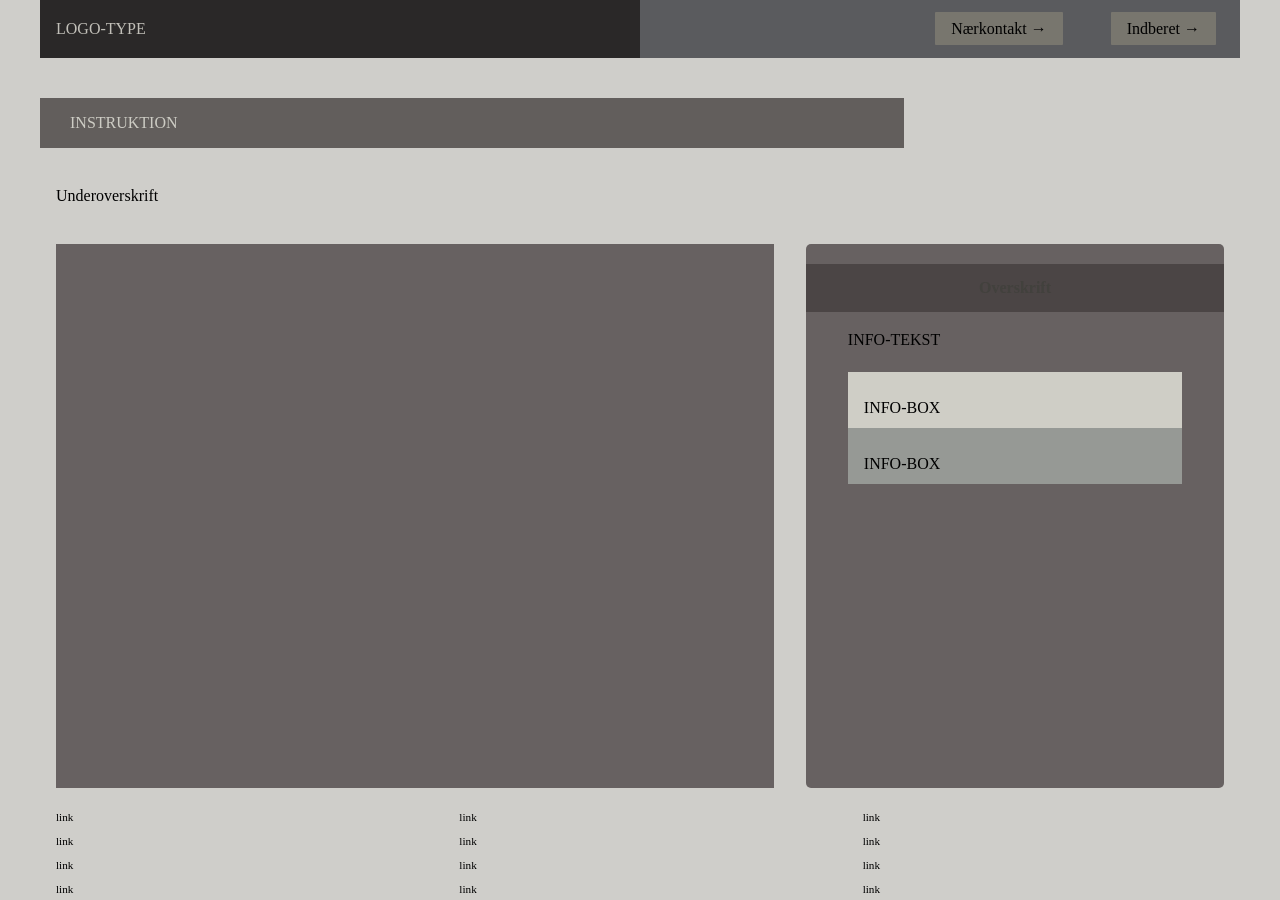
==== instruction.html @ 9ea62d38 "Start" ====
<!DOCTYPE html>
<html lang="en">
  <head>
    <meta charset="UTF-8" />
    <meta http-equiv="X-UA-Compatible" content="IE=edge" />
    <meta name="viewport" content="width=device-width, initial-scale=1.0" />
    <link rel="stylesheet" href="css/reset.css" />
    <link rel="stylesheet" href="css/custom.css" />
    <link rel="stylesheet" href="css/fonts.css" />
    <link rel="stylesheet" href="css/general.css" />
    <link rel="stylesheet" href="css/layout.css" />
    <link rel="stylesheet" href="css/burger.css" />
    <link rel="stylesheet" href="css/cards.css" />
    <link rel="stylesheet" href="css/infographic.css" />
    <link rel="icon" type="image/png" href="img/fav.png" />
    <title>Emergency Site</title>
  </head>
  <body id="instruction">
    <header>
      <nav>
        <div id="logotype-wrapper" class="logo">
          <a href="index.html"> LOGO-TYPE </a>
        </div>
        <ul class="menu">
          <li><a class="menuItem" href="instruction.html">Nærkontakt </a></li>
          <li><a class="menuItem" href="register.html">Indberet</a></li>
        </ul>
        <button class="burger">
          <span class="line"></span>
          <span class="line"></span>
          <span class="line"></span>
        </button>
      </nav>
    </header>

    <main>
      <h1>INSTRUKTION</h1>
      <p>Underoverskrift</p>
      <section class="info-graphic"></section>
      <section class="info-text">
        <h2>Overskrift</h2>
        <article>
          <p class="placeholder">INFO-TEKST</p>
        </article>
        <aside id="efficiency" class="info-box">INFO-BOX</aside>
        <aside id="requirement" class="info-box">INFO-BOX</aside>
      </section>
    </main>

    <footer>
      <nav class="some">
        <ul>
          <li><a href="">link</a></li>
          <li><a href="">link</a></li>
          <li><a href="">link</a></li>
          <li><a href="">link</a></li>
        </ul>
      </nav>
      <nav class="another">
        <ul>
          <li><a href="">link</a></li>
          <li><a href="">link</a></li>
          <li><a href="">link</a></li>
          <li><a href="">link</a></li>
        </ul>
      </nav>
      <nav class="yetanother">
        <ul>
          <li><a href="">link</a></li>
          <li><a href="">link</a></li>
          <li><a href="">link</a></li>
          <li><a href="">link</a></li>
        </ul>
      </nav>
    </footer>
    <script src="js/burger.js"></script>
    <!-- <script src="js/main.js"></script> -->
  </body>
</html>
---- css/custom.css ----
:root {
  /* Colours */
  --color-bg: #cfceca; /* page background /*

  /* Header */
  --color-head-bg: #625e5c;

  /* Logotype */
  --color-logotype-bg: #2a2828;
  --color-text-logotype: #c1bfb8;
  --font-logotype-size: 1rem;

  /* Global menu */
  --color-menu-bg: #5a5b5e;
  /* Links */
  --color-link-bg: #78766e;
  --color-link-hover: #fff; /* used */
  --color-link-active: #99958f; /* used */
  --border-radius-links: 1px;

  /* Headlines og rubrik */
  --font-h1-size: 1rem;
  --font-sub1-size: 1rem;
  --font-h2-size: 1rem;
  --font-h3-size: 1rem;
  --color-headline-bg: #4b4545;
  --color-headline-text-page: #42413d;

  /* Tekst */
  --color-text: #000;
  --color-text-inverted: #cdccc4;

  /*  Marginer */
  --margin-head-bottom: 5px;

  /* Borders */
  --border-radius: 5px;

  /* Cards */
  --color-card-bg: #8a8585;
  --color-cta-card-bg: #d5d2d0;
  /* news-cards */
  --color-news-bg: #dbdad4;
  --color-news-bg-inverted: #585a5e;
  --color-cta-newscard-bg: #787473;
  --color-cta-newscard-bg-inverted: #7b7d83;

  /* Fonts */
  --font-family-sans: ui-sans-serif;
  /* --font-weight-light: 300;
  --font-weight-regular: 400;
  --font-weight-medium: 500;
  --font-weight-bold: 700; */

  /* Text sizes */
  --logotype-size: 1rem;
  --headline1-size: 2rem;
  --headline2-size: 1rem;
  --headline3-size: 1rem;
  --bodytext-size: 1rem;
  --cta-text-size: 1rem;
  --followup-text-size: 1rem;
  --form-submit-size: 1rem;

  /* Infographics */
  --color-info-bg: #676161;
  --color-infobox-1-bg: #cfcec6;
  --color-infobox-2-bg: #969995;
}
---- css/fonts.css ----
@font-face {
  font-family: "Rubik";
  src: url("../fonts/Rubik-VariableFont_wght.woff2") format("woff2"), url("/fonts/Rubik-Regular.woff") format("woff");
  font-weight: var(--font-weight-regular);
  font-style: normal;
}

@font-face {
  font-family: "Rubik";
  src: url("../fonts/Rubik-VariableFont_wght.woff2") format("woff2");
  font-weight: var(--font-weight-bold);
  font-style: normal;
}

@font-face {
  font-family: "Rubik";
  src: url("../fonts/Rubik-VariableFont_wght.woff2") format("woff2");
  font-weight: var(--font-weight-light);
  font-style: normal;
}
@font-face {
  font-family: "Rubik";
  src: url("../fonts/Rubik-VariableFont_wght.woff2") format("woff2");
  font-weight: var(--font-weight-medium);
  font-style: normal;
}
---- css/general.css ----
html {
  font-family: var(--font-family-sans);
  color: var(--color-text);
  background-color: var(--color-bg);
}

header {
  height: min-content;
}

#main-disclamer {
  height: 225px;
  background-color: var(--color-head-bg);
  display: flex;
  justify-content: flex-start;
  align-items: center;
  padding-left: 2rem;
  padding-bottom: 2%;
  margin-bottom: var(--margin-head-bottom);
}

#main-disclamer-content {
  display: flex;
  column-gap: 1rem;
}

main section {
  padding: 20px;
  border-radius: var(--border-radius);
}

h1 {
  font-size: var(--font-h1-size);
  font-weight: var(--font-weight-bold);
  color: var(--color-text-inverted);
  margin: 5px 0;
  line-height: 1.3rem;
  text-align: left;
}

#instruction h1,
#register h1 {
  margin: 40px 0 20px 0;
  padding: 15px 30px;
  background-color: var(--color-head-bg);
  font-size: var(--font-h2-size);
}

#instruction p {
  grid-column: 1/-1;
  margin-bottom: 20px;
  font-size: var(--font-h2-size);
  line-height: 1.5rem;
}

.sub {
  font-size: var(--font-sub1-size);
  font-weight: var(--font-weight-light);
  color: var(--color-text-inverted);
}

h2 {
  font-size: var(--headline2-size);
}

h3 {
  font-size: var(--headline3-size);
}

main>h1 {
  width: calc(80% - 6rem);
}

/* NAVIGATION STRUCTURES */
header>nav {
  height: 100%;
  background-color: var(--color-menu-bg);
}

nav ul {
  list-style: none;
}

a {
  font-family: var(--font-family-sans);
}

nav a {
  text-decoration: none;
  color: var(--color-text);
}

/* Måske skal du lave en ny regel for logotype-wrapper, når du har lavet din logotype */
#logotype-wrapper {
  background-color: var(--color-logotype-bg);
  display: flex;
  justify-content: flex-start;
  align-items: center;
  height: 3.6rem;
}

#logotype-wrapper>a {
  color: var(--color-text-logotype);
  font-size: var(--font-logotype-size);
  font-weight: var(--font-weight-medium);
  width: max-content;
  margin-left: 1rem;
}

/* Global menu */
header nav li a {
  margin: 1.5rem;
  background-color: var(--color-link-bg);
  color: var(--color-text);
  font-size: var(--followup-text-size);
  padding: 0.5rem 1rem;
  border-radius: var(--border-radius-links);
}

/* Pilen efter menu-tekst */
header>nav li>a:after {
  content: " \2192";
}

/* Global menu hover effekt - Lav den om til det, du synes */
nav a:hover {
  background-color: var(--color-link-hover);
}

nav a:active {
  background-color: var(--color-link-active);
}

/* FOOTER */
footer a {
  font-size: 0.7rem;
}
---- css/layout.css ----
/* LAYOUT FOR MAIN CONTENT */
body {
  display: grid;
  grid-template-rows: auto 1fr auto;
  height: 100vh;
  max-width: 1200px;
  margin: 0 auto;
}
main {
  display: grid;
  row-gap: 1rem;
}
main > *:not(:first-child) {
  margin: 0 1rem;
}
main {
  grid-template-rows: min-content min-content 1fr min-content;
}
#instruction main {
  grid-template-rows: min-content min-content min-content 1fr min-content;
}
/* LAYOUT FOR HEADER AND FOOTER */
footer {
  display: grid;
  gap: 10px;
}
header nav,
footer nav {
  display: flex;
  justify-content: space-between;
  align-items: center;
}
header nav > * {
  flex: 1;
}
nav ul {
  display: flex;
  justify-content: flex-end;
}
header ul {
  height: 100%;
  width: clamp(175px, 50%, 300px);
}
footer ul {
  flex-direction: column;
  padding-left: 1rem;
}

/* LAYOUT FOR SECTIONS */
#daily,
#breaking {
  display: grid;
}
#daily {
  grid-template-rows: repeat(2, minmax(200px, min-content));
  gap: 1rem;
}
#breaking {
  grid-template-rows: repeat(auto-fit, minmax(50px, min-content));
  gap: 0;
}

@media (width > 600px) {
  #frontpage > main {
    grid-template-columns: 6fr 3fr;
    grid-template-rows: auto 1fr auto;
  }
  #instruction > main,
  #register > main {
    grid-template-columns: 5fr 3fr;
    grid-template-rows: auto auto 1fr auto;
  }

  .qr {
    order: 1;
  }

  h1 {
    grid-column: 1 / -1;
  }
  footer {
    grid-template-columns: 1fr 1fr 1fr;
  }
}
---- css/burger.css ----
.burger {
  width: 30px;
  height: 20px;
  cursor: pointer;
}

.burger .line {
  display: block;
  width: 100%;
  height: 2px;
  background-color: #333333;
  margin-bottom: 5px;
  transition: 0.2s linear;
}
.burger {
  display: none;
}
@media screen and (width < 800px) {
  .menu {
    display: none;
  }
  .logo {
    flex: 0 0 50vw;
  }
  .burger {
    display: block;
    background-color: transparent;
    border: 0;
    flex: 0 0 auto;
    margin: 0 20px;
  }
  .burger.active .line:nth-child(1) {
    transform: rotate(45deg) translate(5px, 5px);
    transition: 0.2s linear;
  }
  .burger.active .line:nth-child(2) {
    opacity: 0;
    transition: 0.15s linear;
  }
  .burger.active .line:nth-child(3) {
    transform: rotate(-45deg) translate(5px, -5px);
    transition: 0.2s linear;
  }
  nav.active .menu {
    display: block;
    background-color: var(--color-menu-bg);
    position: absolute;
    top: 3.6rem;
    right: 0;
    width: clamp(200px, 50vw, 400px);
    z-index: 1;
    opacity: 0.8;
  }
  header > nav li > a:after {
    content: "";
  }
  nav.active .menu li {
    margin: 40px 20px;
    text-align: right;
  }
  nav.active .menu a {
    font-size: 24px;
  }
}
---- css/cards.css ----
.daily_card {
  background-color: var(--color-card-bg);
  display: grid;
  grid-template-columns: 3fr 5fr;
  gap: 10px;
  padding: 40px 0 40px 20px;
  border-radius: var(--border-radius);
  height: minmax(200px, min-content);
}
.daily_text {
  display: grid;
  grid-template-rows: repeat(3, min-content);
  gap: 10px;
}
.daily_text h2 {
  background-color: var(--color-headline-bg);
  color: var(--color-text-inverted);
  padding: calc(1.1rem / 1.5) 0 calc(1.1rem / 2) 1rem;
  margin: 0 0 0.5rem 0;
}
.daily_text p {
  padding-right: 2rem;
  margin: 0 0 1rem 0;
}
.daily_text .cta_btn {
  justify-self: left;
  width: 80%;
}
.daily_img {
  width: 100%;
  height: 100%;
  object-fit: cover;
}
.news_card {
  background-color: var(--color-news-bg);
  display: grid;
  grid-template-rows: repeat(min-content);
  gap: 0.4rem;
  padding: 1rem 0;
  height: minmax(300px, min-content);
}
.news_card:nth-child(2n) {
  background-color: var(--color-news-bg-inverted);
}
.news_card > * {
  padding: 0 1rem;
}
.news_card h3 {
  margin: 0.5rem 0 0 0;
}
.news_card p {
  margin: 0 0 1rem 0;
}
.news_card:first-child:before {
  content: "BREAKING NEWS";
  background-color: var(--color-headline-bg);
  color: var(--color-headline-text-page);
  font-size: var(--font-h3-size);
  font-weight: var(--font-weight-medium);
  text-align: center;
  line-height: 1rem;
  padding: calc(1.1rem / 1.5) 0 calc(1.1rem / 2) 0;
}
.news_card:first-child {
  border-radius: var(--border-radius) var(--border-radius) 0 0;
}
.news_card:last-child {
  border-radius: 0 0 var(--border-radius) var(--border-radius);
}

.news_card .cta_btn {
  justify-self: center;
}
.cta_btn {
  display: inline-block;
  padding: 0.4rem 1rem;
  background-color: var(--color-cta-card-bg);
  color: var(--color-text-inverted);
  text-decoration: none;
  width: max-content;
  border-radius: var(--border-radius);
}
.news_card .cta_btn {
  background-color: var(--color-cta-newscard-bg);
}
.news_card:nth-of-type(2n) .cta_btn {
  background-color: var(--color-cta-newscard-bg-inverted);
  color: var(--color-text);
}
.cta_btn:after {
  content: "\2192";
  margin-left: 1rem;
}
---- css/infographic.css ----
#head-txt {
  fill: rgb(54, 54, 54);
}
.info-graphic,
.info-text {
  background-color: var(--color-info-bg);
  padding: 20px 0;
}
.info-graphic {
  border-radius: 0;
  margin: 60px auto 80px auto;
}
.info-text h2 {
  line-height: 3rem;
  text-align: center;
  background-color: var(--color-headline-bg);
  color: var(--color-headline-text-page);
  margin-bottom: 1rem;
}
.info-text h3 {
  font-size: 0.8rem;
  line-height: 0.8rem;
  font-weight: 600;
  margin: 0;
  padding: 0;
}
.info-text > *:not(:first-child) {
  margin: 0 clamp(1rem, 10%, 7rem);
}
.info-text p {
  font-size: 0.8rem;
  line-height: 1.3;
  margin: 0 0 1.2rem 0;
  padding: 0;
}
.info-box {
  padding: 1.5rem 1rem 0.5rem 1rem;
  background-color: var(--color-infobox-1-bg);
}
.info-box:nth-of-type(2n) {
  background-color: var(--color-infobox-2-bg);
}
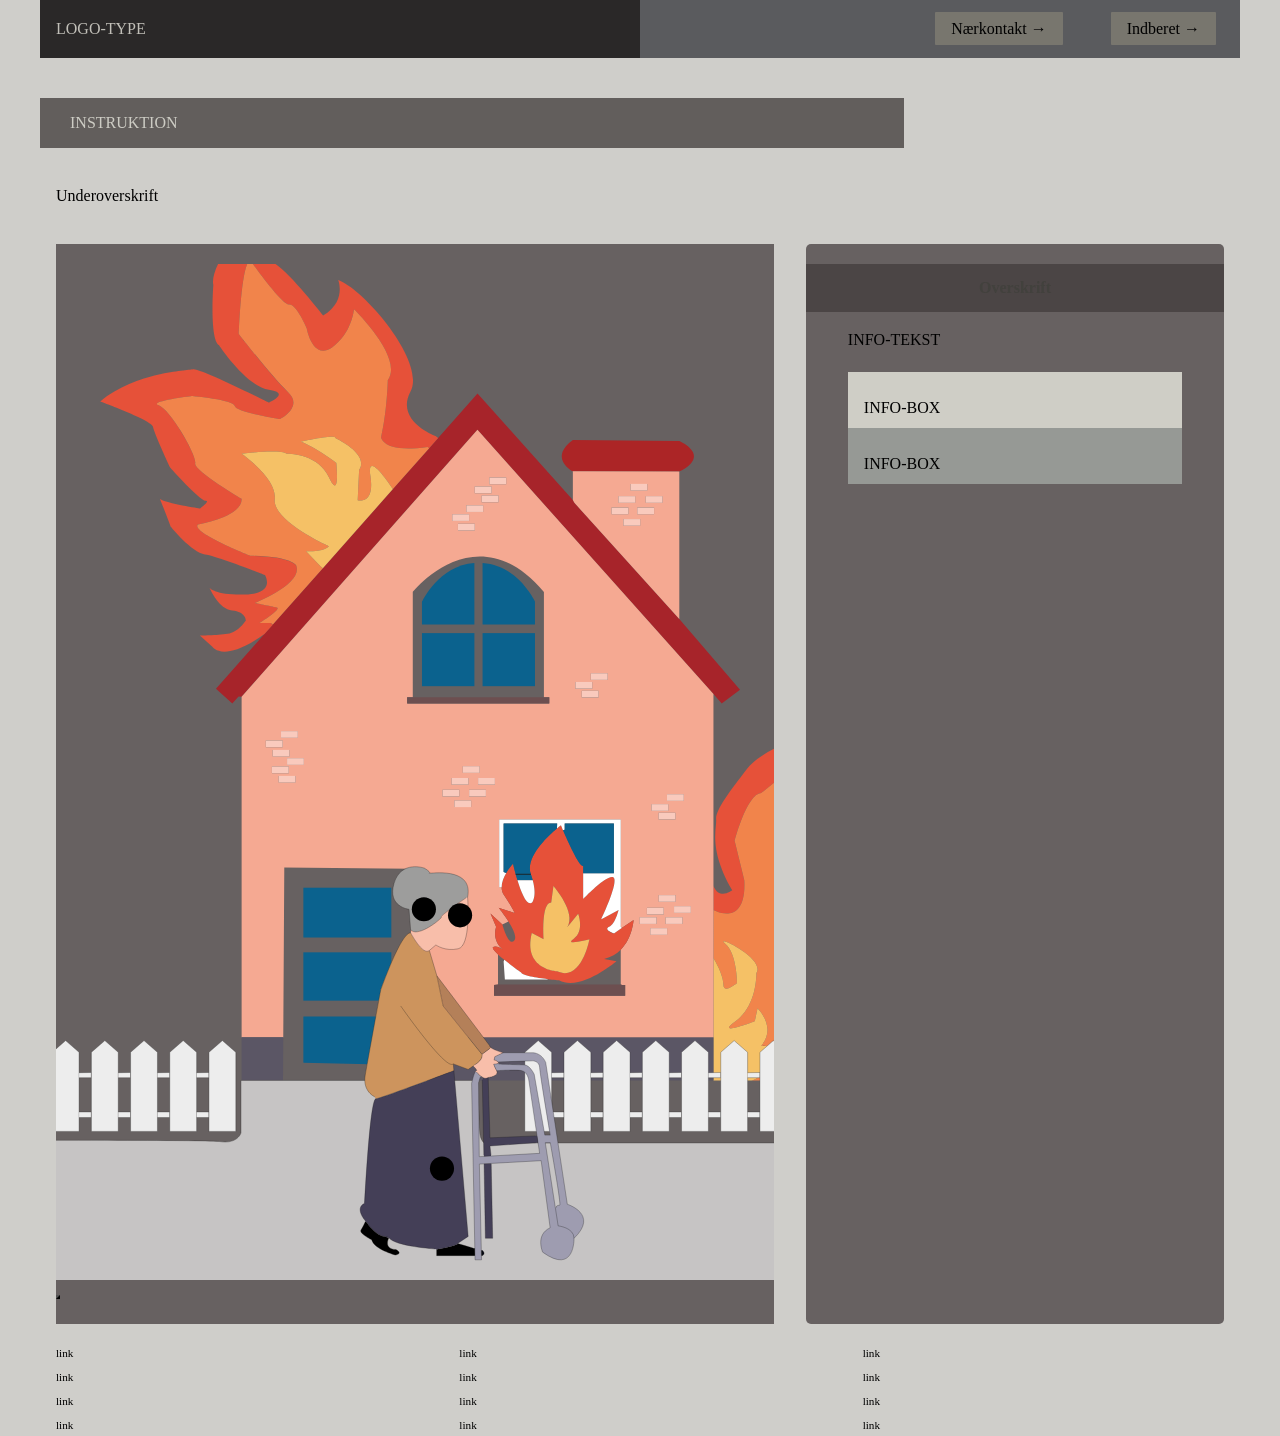
==== commit 0f45df04: "form" ====
--- a/instruction.html
+++ b/instruction.html
@@ -36,7 +36,342 @@
     <main>
       <h1>INSTRUKTION</h1>
       <p>Underoverskrift</p>
-      <section class="info-graphic"></section>
+      <section class="info-graphic">
+        <?xml version="1.0" encoding="UTF-8"?>
+        <svg id="Lag_1" data-name="Lag 1" xmlns="http://www.w3.org/2000/svg" viewBox="0 0 595.28 841.89">
+          <defs>
+            <style>
+              .cls-1 {
+                fill: #f9cabd;
+              }
+
+              .cls-2 {
+                fill: #c6c4c4;
+              }
+
+              .cls-2,
+              .cls-3,
+              .cls-4 {
+                stroke-width: 0.25px;
+              }
+
+              .cls-2,
+              .cls-3,
+              .cls-4,
+              .cls-5 {
+                stroke: #1d1d1b;
+                stroke-miterlimit: 10;
+              }
+
+              .cls-6 {
+                fill: #0b628e;
+              }
+
+              .cls-7 {
+                fill: #e65139;
+              }
+
+              .cls-8 {
+                fill: #6d4f50;
+              }
+
+              .cls-9 {
+                fill: #ac2526;
+              }
+
+              .cls-3 {
+                fill: none;
+              }
+
+              .cls-10 {
+                fill: #9e9cb0;
+              }
+
+              .cls-4 {
+                fill: #ededed;
+              }
+
+              .cls-11 {
+                fill: #443f57;
+              }
+
+              .cls-12 {
+                fill: #f5a992;
+              }
+
+              .cls-13 {
+                fill: #5b5665;
+              }
+
+              .cls-14,
+              .cls-5 {
+                fill: #fff;
+              }
+
+              .cls-15 {
+                fill: #a7242a;
+              }
+
+              .cls-16 {
+                fill: #060811;
+              }
+
+              .cls-17 {
+                fill: #cd945d;
+              }
+
+              .cls-5 {
+                stroke-width: 0.75px;
+              }
+
+              .cls-18 {
+                fill: #f8beaa;
+              }
+
+              .cls-19 {
+                fill: #9d9d9c;
+              }
+
+              .cls-20 {
+                fill: #f5c166;
+              }
+
+              .cls-21 {
+                fill: #f1844b;
+              }
+
+              .cls-22 {
+                fill: #b48059;
+              }
+            </style>
+          </defs>
+          <g>
+            <path
+              class="cls-7"
+              d="M673.29,530.77c2,45.59-32.65,54.8-34.65,62.35s-2,10.76,20.65,43.61c22.67,32.83-29.33,40.19-29.33,40.19h-17.32c19.32,0,27.99-18.74,27.99-18.74,0,0,9.32-35.26-10.67-39.76-19.99-4.52-20.74-21.13-20.74-21.13,0,0,16.75-28.13,34.08-35.72,17.32-7.57,15.33-64.39,15.33-64.39l-20.65,13.7s-32.01,5.87-22.67-6.83c9.34-12.72-6.08-85.17-6.08-85.17l-24.58,19.78c-12,.85-22.01,39.56-22.01,39.56l8.01,32.65c2,40.24-25.59,24.8-25.59,24.8v-20.06c5.05,12.11,15.58,3.65,15.58,3.65-11.86-20.61-14.11-34.78-14.11-44.5,0-6.63,1.06-11.17.78-14.28-.67-7.63,11.34-23.3,25.33-41.61,13.77-18.04,56.61-30.54,57.96-30.91-.78.87-16.41,18.67-7.3,34.06,9.32,15.78,9.98,62.46,9.98,62.46,23.34,5.61,26.66-15.74,26.66-15.74,0,0,11.34,16.43,13.33,62.02Z"
+            />
+            <path
+              class="cls-21"
+              d="M658.63,497.19s2,56.83-15.33,64.39c-17.32,7.59-34.08,35.72-34.08,35.72,0,0,.76,16.61,20.74,21.13,19.99,4.5,10.67,39.76,10.67,39.76,0,0-8.67,18.74-27.99,18.74h-36c12.35-2.54,17.83-26.13,18.59-28.65.07-.04.09-.11.09-.17,0-.09-.02-.02-.09.17-1.01.96-10.58-.17-10.58-.17,13.33-15.15-3.01-30.96-3.01-30.96l-2.32,10.74s-34.26,13.26-15.97,0c18.29-13.26,17.3-39.91,17.3-39.91,7.99-12.13-35.59-32.7-25.79-24.5,9.78,8.22,9.78,32.65,9.78,32.65,0,0-11.31,9.67-11.31,1.17s-8.26-21.83-8.26-21.83v-39.78s27.58,15.43,25.59-24.8l-8.01-32.65s10-38.72,22.01-39.56l24.58-19.78s15.42,72.46,6.08,85.17c-9.34,12.7,22.67,6.83,22.67,6.83l20.65-13.7Z"
+            />
+            <path
+              class="cls-20"
+              d="M584.65,648.1s9.57,1.13,10.58.17c-.76,2.52-6.24,26.11-18.59,28.65h-31.57v-101.45s8.26,13.35,8.26,21.83,11.31-1.17,11.31-1.17c0,0,0-24.43-9.78-32.65-9.8-8.2,33.78,12.37,25.79,24.5,0,0,.99,26.65-17.3,39.91-18.29,13.26,15.97,0,15.97,0l2.32-10.74s16.34,15.8,3.01,30.96Z"
+            />
+            <polygon
+              class="cls-15"
+              points="516.77 294.28 567.12 353.06 551.95 364.32 545.07 356.6 349.4 137.43 153.88 358.71 151.38 358.65 146.17 364.32 132.61 352.21 172.85 306.78 179.76 298.99 221.23 252.19 279.33 186.61 309.39 152.69 316.82 144.32 349.47 107.45 428.52 195.63 429.78 198 516.77 294.28"
+            />
+            <polygon class="cls-13" points="545.07 641.14 545.07 676.92 295.04 676.92 294.81 641.14 295.8 641.14 545.07 641.14" />
+            <path
+              class="cls-12"
+              d="M367.46,516.75h2c0,2.26.55,4.48,1.9,6.48,7.02,10.35,8.83,14.78,8.83,14.78l-13.24-4.2s4.36,5.28,8.17,11.3l-5.05,2.48-9.87-9.11,4.66,11.09c-3.07,10.65,3.05,16.74,5.78,18.83-2.18-1.39-6.63-3.87-8.38-1.85-.71.83,1.19,3.11,4.2,5.87v24.87l-3.3.54v8.78h108.72v-8.78h-2.55l-1.1-.54v-28.67l-.02-.02c9.82-9.8,10.67-24.7,10.67-24.7l-9.87,6.7-.78-1.02v-89.09h-100.78v56.26ZM545.07,575.47v65.67h-250.25l-.85-139.78-104.7-1.02-.85,140.8h-34.53v-282.43l195.53-221.28,195.66,219.17v218.87ZM526.34,537.95v-5.52h-13.93v5.52h13.93ZM520.49,445.12v-5.52h-13.93v5.52h13.93ZM519.37,547.14v-5.52h-13.93v5.52h13.93ZM513.61,528.77v-5.52h-13.93v5.52h13.93ZM513.54,460.49v-5.52h-13.93v5.52h13.93ZM507.66,453.36v-5.52h-13.93v5.52h13.93ZM506.66,556.16v-5.5h-13.93v5.5h13.93ZM503.81,539.29v-5.52h-13.91v5.52h13.91ZM497.87,547.14v-5.52h-13.91v5.52h13.91ZM457.34,344.8v-5.5h-13.93v5.5h13.93ZM449.79,359.32v-5.52h-13.91v5.52h13.91ZM444.59,352.06v-5.52h-13.93v5.52h13.93ZM408.97,364.32v-5.09h-4.45v-87.35c-56.15-66.26-108.72,0-108.72,0v87.35h-4.66v5.09h117.83ZM373.25,182.58v-5.52h-13.93v5.52h13.93ZM366.87,197.45v-5.52h-13.93v5.52h13.93ZM363.88,431.67v-5.52h-13.93v5.52h13.93ZM361.11,190.02v-5.52h-13.93v5.52h13.93ZM356.43,441.43v-5.52h-13.93v5.52h13.93ZM354.15,205.58v-5.52h-13.93v5.52h13.93ZM351.19,421.88v-5.52h-13.93v5.52h13.93ZM347.18,220.91v-5.52h-13.93v5.52h13.93ZM344.22,450.3v-5.52h-13.93v5.52h13.93ZM342.47,213.02v-5.52h-13.93v5.52h13.93ZM341.9,431.67v-5.52h-13.91v5.52h13.91ZM334.37,441.43v-5.52h-13.91v5.52h13.91ZM205.48,415.25v-5.52h-13.93v5.52h13.93ZM200.48,392.82v-5.52h-13.93v5.52h13.93ZM198.53,429.93v-5.52h-13.93v5.52h13.93ZM193.51,408.36v-5.52h-13.91v5.52h13.91ZM192.93,422.14v-5.52h-13.93v5.52h13.93ZM187.88,400.58v-5.5h-13.93v5.5h13.93Z"
+            />
+            <rect class="cls-1" x="512.41" y="532.43" width="13.93" height="5.52" />
+            <rect class="cls-1" x="506.56" y="439.6" width="13.93" height="5.52" />
+            <rect class="cls-1" x="505.44" y="541.62" width="13.93" height="5.52" />
+            <path class="cls-9" d="M516.77,146.65s27.58,11.76,0,25.48l-86.99-.28-1.65.07c-2.78-1.65-18.56-12.15.39-25.91l88.25.65Z" />
+            <path
+              class="cls-12"
+              d="M516.77,172.13v122.15l-86.99-96.28-1.26-2.37v-23.5s-.14-.09-.39-.22l1.65-.07,86.99.28ZM502.82,198v-5.52h-13.91v5.52h13.91ZM495.87,207.5v-5.52h-13.93v5.52h13.93ZM490.25,187.82v-5.52h-13.91v5.52h13.91ZM484.37,217v-5.52h-13.93v5.52h13.93ZM480.24,198v-5.52h-13.93v5.52h13.93ZM474.55,207.5v-5.52h-13.93v5.52h13.93Z"
+            />
+            <rect class="cls-1" x="499.68" y="523.25" width="13.93" height="5.52" />
+            <rect class="cls-1" x="499.61" y="454.97" width="13.93" height="5.52" />
+            <rect class="cls-1" x="493.74" y="447.84" width="13.93" height="5.52" />
+            <rect class="cls-1" x="492.73" y="550.66" width="13.93" height="5.5" />
+            <rect class="cls-1" x="489.9" y="533.77" width="13.91" height="5.52" />
+            <rect class="cls-1" x="488.92" y="192.47" width="13.91" height="5.52" />
+            <rect class="cls-1" x="483.96" y="541.62" width="13.91" height="5.52" />
+            <rect class="cls-1" x="481.94" y="201.97" width="13.93" height="5.52" />
+            <rect class="cls-1" x="476.34" y="182.3" width="13.91" height="5.52" />
+            <rect class="cls-1" x="470.45" y="211.47" width="13.93" height="5.52" />
+            <rect class="cls-1" x="466.32" y="192.47" width="13.93" height="5.52" />
+            <path
+              class="cls-7"
+              d="M370.65,568.4c-2.73-2.09-8.86-8.17-5.78-18.83l-4.66-11.09,9.87,9.11s5.19,18.96,9.87,13.28c2.34-2.85-.96-9.67-4.82-15.76-3.81-6.02-8.17-11.3-8.17-11.3l13.24,4.2s-1.81-4.43-8.83-14.78c-1.35-2-1.9-4.22-1.9-6.48,0-4.11,1.81-8.37,3.83-11.85,2.62-4.5,5.6-7.74,5.6-7.74,0,0,1.47,6.5,3.69,13.72,3.17,10.26,7.89,21.98,12.16,18.5,0,0,4.2-4.78.5-18.5-.41-1.5-.92-3.13-1.54-4.87-4.98-13.89,13.77-31.39,21.62-37.96,2.02-1.67,3.3-2.63,3.3-2.63,0,0,.67,1.61,1.74,4.13,4.08,9.43,14.04,31.65,16.7,29.33v27.56s9.89-10.48,17.51-15.56c3.14-2.09,5.92-3.26,7.43-2.41,5.19,2.96-9.89,34.7-9.89,34.7l14.3-7.63s-2.59,11.57-7.8,14.04c-5.19,2.46,3.9,5.41,3.9,5.41l6.49-4.39,9.87-6.7s-.85,14.89-10.67,24.7c-3.37,3.41-7.85,6.22-13.74,7.54l10.14,1.98s-21.02,18-38.21,18c-3.33,0-6.49-.67-9.34-2.26,0,0-4.08-.33-9.32-.91-9.16-1.07-21.78-2.98-22.1-5.48,0,0-7.46-5.28-13.97-10.57-1.88-1.54-3.69-3.07-5.21-4.48-3.01-2.76-4.91-5.04-4.2-5.87,1.74-2.02,6.2.46,8.38,1.85ZM371.87,569.23c-.07-.04-.41-.28-.94-.63.5.37.85.59.94.63ZM429.28,559.4c9.11-6.39,3.65-20.65,3.65-20.65l-9.09,11.07c8.05-12.07-11.43-34.2-11.43-34.2l-1.84,13.76c-8.56,0-6.22,30.52-6.22,30.52l-9.87-5.17c-7.55,30.52,21.02,31.74,21.02,31.74,20.26,9.11,26.76-26.56,26.76-26.56,0,0-22.07,5.91-12.99-.5Z"
+            />
+            <rect class="cls-1" x="460.62" y="201.97" width="13.93" height="5.52" />
+            <polygon class="cls-8" points="471.89 597.84 471.89 606.62 363.17 606.62 363.17 597.84 366.48 597.29 426.41 597.29 468.24 597.29 469.34 597.84 471.89 597.84" />
+            <path class="cls-14" d="M468.24,549.58l.78,1.02-6.49,4.39s-9.09-2.96-3.9-5.41c5.21-2.48,7.8-14.04,7.8-14.04h1.81v14.04Z" />
+            <path
+              class="cls-14"
+              d="M454.59,510.88c-7.62,5.09-17.51,15.56-17.51,15.56v-21.41h25.45v-41.09h-40.78v5.15l-1.38.46c-1.08-2.52-1.74-4.13-1.74-4.13,0,0-1.28.96-3.3,2.63l.18-4.11h-44.4v40.11l2.18.85c-2.02,3.48-3.83,7.74-3.83,11.85h-2v-56.26h100.78v75.04h-1.81l-14.3,7.63s15.08-31.74,9.89-34.7c-1.51-.85-4.29.33-7.43,2.41Z"
+            />
+            <path class="cls-6" d="M462.53,463.95v41.09h-25.45v-6.15c-2.66,2.33-12.62-19.89-16.7-29.33l1.38-.46v-5.15h40.78Z" />
+            <rect class="cls-1" x="443.42" y="339.3" width="13.93" height="5.5" />
+            <rect class="cls-1" x="435.89" y="353.8" width="13.91" height="5.52" />
+            <rect class="cls-1" x="430.66" y="346.54" width="13.93" height="5.52" />
+            <path class="cls-20" d="M432.93,538.75s5.46,14.26-3.65,20.65c-9.09,6.41,12.99.5,12.99.5,0,0-6.49,35.67-26.76,26.56,0,0-28.57-1.22-21.02-31.74l9.87,5.17s-2.34-30.52,6.22-30.52l1.84-13.76s19.48,22.13,11.43,34.2l9.09-11.07Z" />
+            <path class="cls-6" d="M415.51,463.95l-.18,4.11c-7.85,6.57-26.59,24.06-21.62,37.96.62,1.74,1.12,3.37,1.54,4.87h-12.67c-2.23-7.22-3.69-13.72-3.69-13.72,0,0-2.98,3.24-5.6,7.74l-2.18-.85v-40.11h44.4Z" />
+            <polygon class="cls-8" points="408.97 359.23 408.97 364.32 291.14 364.32 291.14 359.23 295.8 359.23 404.52 359.23 408.97 359.23" />
+            <path class="cls-14" d="M407.76,592.95l-.02.17h-35.59l-1.03-14.76.57-1.46c6.52,5.28,13.97,10.57,13.97,10.57.32,2.5,12.94,4.41,22.1,5.48Z" />
+            <rect class="cls-6" x="353.67" y="306.04" width="43.44" height="43.98" />
+            <path class="cls-6" d="M397.11,279.93v18.87h-43.44v-51c29.44,1.8,43.44,32.13,43.44,32.13Z" />
+            <path class="cls-14" d="M395.25,510.88c3.69,13.72-.5,18.5-.5,18.5-4.27,3.48-8.99-8.24-12.16-18.5h12.67Z" />
+            <rect class="cls-1" x="359.32" y="177.06" width="13.93" height="5.52" />
+            <rect class="cls-1" x="352.94" y="191.93" width="13.93" height="5.52" />
+            <rect class="cls-1" x="349.95" y="426.14" width="13.93" height="5.52" />
+            <rect class="cls-1" x="347.18" y="184.5" width="13.93" height="5.52" />
+            <rect class="cls-1" x="342.5" y="435.91" width="13.93" height="5.52" />
+            <rect class="cls-1" x="340.23" y="200.06" width="13.93" height="5.52" />
+            <rect class="cls-1" x="337.27" y="416.36" width="13.93" height="5.52" />
+            <rect class="cls-1" x="333.25" y="215.39" width="13.93" height="5.52" />
+            <rect class="cls-6" x="303.42" y="306.04" width="43.46" height="43.98" />
+            <path class="cls-6" d="M346.88,247.8v51h-43.46v-18.87s14-30.33,43.46-32.13Z" />
+            <rect class="cls-1" x="330.29" y="444.77" width="13.93" height="5.52" />
+            <rect class="cls-1" x="328.55" y="207.5" width="13.93" height="5.52" />
+            <rect class="cls-1" x="327.99" y="426.14" width="13.91" height="5.52" />
+            <rect class="cls-1" x="320.47" y="435.91" width="13.91" height="5.52" />
+            <path
+              class="cls-7"
+              d="M316.82,144.32l-7.43,8.37-1.24-.98c-37.26,5.57-38.66-7.98-38.66-7.98,5.05-21.22,5.6-47.5,5.6-47.5,13.45-18.33-28.02-58.67-28.02-58.67,0,0-1.97,20.43-18.22,31.59-16.25,11.15-21.02-15.91-21.02-15.91,0,0-8.67-20.46-14.55-19.65-5.9.8-32.24-36.63-32.24-36.63-7.55,1.87-9.52,61.04-9.52,61.04,0,0,28.02,36.11,40.91,48.33,12.9,12.2-6.72,22.28-6.72,22.28,0,0-36.71-5.83-37.54-10.87-.85-5.04-35.31-8.24-35.31-8.24,0,0-37.26,4.52-27.74,7.7,9.52,3.2,31.94,42.22,30.27,48.04-1.68,5.85,38.5,29.48,38.5,29.48.67,15.13-36.26,21.24-36.26,21.24-6.45,6.37,43.71,26,43.71,26,33.57.26,37.82,7.98,37.82,7.98,5.87,15.39-34.19,31.04-34.19,31.04,0,0,12.9,2.65,17.94,3.72,5.05,1.07-14.3,13-14.3,13h9.52l1.63,1.3-6.91,7.78c-33.94,24.52-42.98,10.85-42.98,10.85l-10.58-9.65s13.95,0,23.02-1.43c9.04-1.41,15.08-11.07,15.08-11.07,0,0,0-7.15-11.31-8.22-10.9-1.04-18.29-17.67-18.79-18.87.53.67,5.6,6.33,29.74,5.65,25.65-.72,16.22-16.09,16.22-16.09,0,0-38.85-15.72-49.79-17.15-10.92-1.43-28.29-22.87-28.29-22.87,0,0-6.59-17.74-9.09-23.04,5.55,3.65,33.2,7.85,33.2,7.85,0,0,9.13-6.74,4.75-6.41-4.41.33-29.44-27.59-29.44-27.59,0,0-13.54-28.85-14.23-33.98-.67-5.13-43.64-20.83-43.64-20.83,30.45-24.7,71.41-25.35,76.82-26.63s62.94,27.59,62.94,27.59c0,0,18.61-8.02,0-10.59-18.61-2.57-41.3-36.87-41.3-36.87-8.12-5.13-4.73-50.02-4.73-50.02-3.72-15.39,27.74-53.54,27.74-53.54,0,0,11.52,35.91,19.64,34.63s43.64,44.24,43.64,44.24c19.64-11.85,12.53-29.48,12.53-29.48,21.66,8,72.99,67.98,59.91,92.48-13.08,24.5,20.74,36.87,20.74,36.87l2.16,1.72Z"
+            />
+            <path
+              class="cls-21"
+              d="M309.39,152.69l-30.06,33.91s-22.4-34.63-18.66-10.7c3.74,23.93-10.53,19.96-10.53,19.96l1.17-25.06c8.9-13.28-19.41-26.37-19.41-26.37.23-3.76-28.77,2.89-28.77,2.89,11.93,4.46,29.23,17.5,29.23,17.5,0,0,3.51,32.37-6.08,11.98-9.59-20.39-34.86-19.5-34.86-19.5-5.37-4.22-37.54,0-37.54,0,0,0,29.6,20.15,27.49,37.89s44.91,38.78,44.91,38.78c-4.2,4.87-18.93,4.22-18.93,4.22l11.91,12.41,1.97,1.59-41.46,46.8-1.63-1.3h-9.52s19.34-11.93,14.3-13c-5.05-1.07-17.94-3.72-17.94-3.72,0,0,40.06-15.65,34.19-31.04,0,0-4.25-7.72-37.82-7.98,0,0-50.16-19.63-43.71-26,0,0,36.92-6.11,36.26-21.24,0,0-40.18-23.63-38.5-29.48,1.68-5.83-20.74-44.85-30.27-48.04-9.52-3.17,27.74-7.7,27.74-7.7,0,0,34.47,3.2,35.31,8.24.83,5.04,37.54,10.87,37.54,10.87,0,0,19.62-10.09,6.72-22.28-12.9-12.22-40.91-48.33-40.91-48.33,0,0,1.97-59.17,9.52-61.04,0,0,26.34,37.43,32.24,36.63,5.87-.8,14.55,19.65,14.55,19.65,0,0,4.77,27.06,21.02,15.91,16.25-11.15,18.22-31.59,18.22-31.59,0,0,41.46,40.35,28.02,58.67,0,0-.55,26.28-5.6,47.5,0,0,1.4,13.54,38.66,7.98l1.24.98Z"
+            />
+            <path
+              class="cls-20"
+              d="M279.33,186.61l-58.1,65.59-1.97-1.59-11.91-12.41s14.73.65,18.93-4.22c0,0-47.02-21.04-44.91-38.78s-27.49-37.89-27.49-37.89c0,0,32.17-4.22,37.54,0,0,0,25.26-.89,34.86,19.5,9.59,20.39,6.08-11.98,6.08-11.98,0,0-17.3-13.04-29.23-17.5,0,0,29-6.65,28.77-2.89,0,0,28.32,13.09,19.41,26.37l-1.17,25.06s14.27,3.98,10.53-19.96c-3.74-23.93,18.66,10.7,18.66,10.7Z"
+            />
+            <polygon class="cls-6" points="278.02 623.84 278.02 663.9 205.09 662.27 205.09 623.84 278.02 623.84" />
+            <rect class="cls-6" x="205.09" y="570.69" width="72.92" height="40.06" />
+            <rect class="cls-6" x="205.09" y="517.1" width="72.92" height="41.3" />
+            <rect class="cls-1" x="191.56" y="409.73" width="13.93" height="5.52" />
+            <rect class="cls-1" x="186.55" y="387.3" width="13.93" height="5.52" />
+            <rect class="cls-1" x="184.6" y="424.41" width="13.93" height="5.52" />
+            <rect class="cls-1" x="179.6" y="402.84" width="13.91" height="5.52" />
+            <rect class="cls-1" x="179" y="416.62" width="13.93" height="5.52" />
+            <polygon class="cls-13" points="188.41 641.14 188.21 676.92 153.88 676.92 153.88 641.14 186.55 641.14 188.41 641.14" />
+            <rect class="cls-1" x="173.96" y="395.08" width="13.93" height="5.5" />
+          </g>
+          <line class="cls-5" x1="393.71" y1="505.97" x2="381.15" y2="505.97" />
+          <g>
+            <path
+              class="cls-2"
+              d="M153.38,676.92v43.41s-2.55,9.65-17.82,7.23c-3.79-.6-37.06-.88-84.93-.96-53.69-.09-125.76.07-195.21.31-118.01.4-228.49,1.03-228.49,1.03v182.88H748.84v-182.07h-383.73s-13.39,7.23-13.92-10.85c-.53-18.09-2.88-40.99-2.88-40.99h-194.93Z"
+            />
+            <g>
+              <g>
+                <polygon class="cls-4" points="-3.15 653.57 -3.15 719.15 19.13 719.15 19.13 670.48 19.13 653.57 7.99 643.87 -3.15 653.57" />
+                <polyline class="cls-4" points="19.13 670.48 29.34 670.32 29.34 674.62 19.13 674.62" />
+                <polyline class="cls-4" points="19.13 707.65 29.34 707.65 29.34 703.05 19.13 703.05" />
+              </g>
+              <g>
+                <polygon class="cls-4" points="29.34 653.57 29.34 719.15 51.62 719.15 51.62 670.48 51.62 653.57 40.48 643.87 29.34 653.57" />
+                <polyline class="cls-4" points="51.62 670.48 61.83 670.32 61.83 674.62 51.62 674.62" />
+                <polyline class="cls-4" points="51.62 707.65 61.83 707.65 61.83 703.05 51.62 703.05" />
+              </g>
+              <g>
+                <polygon class="cls-4" points="61.83 653.57 61.83 719.15 84.11 719.15 84.11 670.48 84.11 653.57 72.97 643.87 61.83 653.57" />
+                <polyline class="cls-4" points="84.11 670.48 94.32 670.32 94.32 674.62 84.11 674.62" />
+                <polyline class="cls-4" points="84.11 707.65 94.32 707.65 94.32 703.05 84.11 703.05" />
+              </g>
+              <g>
+                <polygon class="cls-4" points="94.32 653.57 94.32 719.15 116.6 719.15 116.6 670.48 116.6 653.57 105.46 643.87 94.32 653.57" />
+                <polyline class="cls-4" points="116.6 670.48 126.81 670.32 126.81 674.62 116.6 674.62" />
+                <polyline class="cls-4" points="116.6 707.65 126.81 707.65 126.81 703.05 116.6 703.05" />
+              </g>
+              <polygon class="cls-4" points="126.81 653.57 126.81 719.15 149.09 719.15 149.09 670.48 149.09 653.57 137.95 643.87 126.81 653.57" />
+              <g>
+                <polygon class="cls-4" points="388.68 653.57 388.68 719.15 410.95 719.15 410.95 670.48 410.95 653.57 399.81 643.87 388.68 653.57" />
+                <polyline class="cls-4" points="410.95 670.48 421.17 670.32 421.17 674.62 410.95 674.62" />
+                <polyline class="cls-4" points="410.95 707.65 421.17 707.65 421.17 703.05 410.95 703.05" />
+              </g>
+              <g>
+                <polygon class="cls-4" points="421.17 653.57 421.17 719.15 443.44 719.15 443.44 670.48 443.44 653.57 432.3 643.87 421.17 653.57" />
+                <polyline class="cls-4" points="443.44 670.48 453.66 670.32 453.66 674.62 443.44 674.62" />
+                <polyline class="cls-4" points="443.44 707.65 453.66 707.65 453.66 703.05 443.44 703.05" />
+              </g>
+              <g>
+                <polygon class="cls-4" points="453.66 653.57 453.66 719.15 475.93 719.15 475.93 670.48 475.93 653.57 464.79 643.87 453.66 653.57" />
+                <polyline class="cls-4" points="475.93 670.48 486.15 670.32 486.15 674.62 475.93 674.62" />
+                <polyline class="cls-4" points="475.93 707.65 486.15 707.65 486.15 703.05 475.93 703.05" />
+              </g>
+              <g>
+                <polygon class="cls-4" points="486.15 653.57 486.15 719.15 508.42 719.15 508.42 670.48 508.42 653.57 497.28 643.87 486.15 653.57" />
+                <polyline class="cls-4" points="508.42 670.48 518.64 670.32 518.64 674.62 508.42 674.62" />
+                <polyline class="cls-4" points="508.42 707.65 518.64 707.65 518.64 703.05 508.42 703.05" />
+              </g>
+              <g>
+                <polygon class="cls-4" points="518.64 653.57 518.64 719.15 540.91 719.15 540.91 670.48 540.91 653.57 529.77 643.87 518.64 653.57" />
+                <polyline class="cls-4" points="540.91 670.48 551.13 670.32 551.13 674.62 540.91 674.62" />
+                <polyline class="cls-4" points="540.91 707.65 551.13 707.65 551.13 703.05 540.91 703.05" />
+              </g>
+              <g>
+                <polygon class="cls-4" points="551.13 653.57 551.13 719.15 573.4 719.15 573.4 670.48 573.4 653.57 562.26 643.87 551.13 653.57" />
+                <polyline class="cls-4" points="573.4 670.48 583.62 670.32 583.62 674.62 573.4 674.62" />
+                <polyline class="cls-4" points="573.4 707.65 583.62 707.65 583.62 703.05 573.4 703.05" />
+              </g>
+              <polygon class="cls-4" points="583.62 653.57 583.62 719.15 605.89 719.15 605.89 670.48 605.89 653.57 594.75 643.87 583.62 653.57" />
+            </g>
+          </g>
+          <g>
+            <g>
+              <path
+                class="cls-10"
+                d="M413.98,782.35l.74-.12c-.24-1.96,2.86-1.87,2.86-1.87,1.64.72-7.79-51.79-7.79-51.79h-4.13l8.32,53.78ZM429.5,807.78s.78,30.77-25.99,11.53c0,0-6.43-14.35,6.18-20.26l-7.46-55.63-41.4,2.28-5.91.33-3.9.21,1.61,71.48.11,4.44.08,3.47h-5.4l-.07-3.49-.12-6.2-2.65-136.61s1.53-6.95,2.94-9.54l1.3.22s1.56,2,3.6,3.49l-.7.69-1.38,4.72.58,61.17,3.86-.21,5.91-.33,40.29-2.21-1.34-9.06-.83-5.58-6.84-46.19s-1.02-6.68-5.73-7.71c-4.71-1.01-20.92,0-20.92,0-2.41-4.61-2.41-5.42-2.41-5.42,0,0,4.01,0,4.01-1.09l-.03,1c.58.03,16.55.62,21.24.67,4.75.05,8.35,7.9,8.35,7.9l8.8,50.38h4.5s-8.6-50.38-8.8-55.89c-.2-5.5-5.53-5.71-5.53-5.71l-28.98.92c-2.06-1.83-3.32-1.49-3.32-1.49l.69-2.91,6.92-3.24h22.97c2.46-.16,4.29.42,5.28.82,4.37,1.78,6.3,5.76,6.71,6.62.13.28.24.5.3.66,5.97,39.19,11.94,78.38,17.9,117.55,0,0,26.43,8.21,5.57,28.21Z"
+              />
+              <path class="cls-11" d="M398.82,722.71l.83,5.58-1.95.29-37.91,2.65.86,7.54.04.79-5.91.33-.07-1.12-1.31-62.24.93-1.86c1.36.61,2.78.74,4-.18l1.47,50.01,37.91-1.62,1.11-.16Z" />
+              <path
+                class="cls-18"
+                d="M370.77,653.93l-6.92,3.24-.69,2.91s1.26-.34,3.32,1.49c.32.28.45.51.45.72,0,1.09-4.01,1.09-4.01,1.09,0,0,0,.8,2.41,5.42,2.42,4.61-7,5.67-7,5.67-1.22.92-2.63.79-4,.18-.66-.29-1.31-.7-1.92-1.15-2.04-1.49-3.6-3.49-3.6-3.49l-1.3-.22c.32-.61.64-.98.93-.98,1.55,0-2.58-3.85-2.58-3.85l1.23-1c7.34-4.11,6.09-8.69,6.09-8.69l6.54-4.92.79-.71c1.14.95,3.86,2.39,10.26,4.27Z"
+              />
+              <polygon class="cls-11" points="360.84 746.04 362.05 807.78 355.98 807.78 354.91 746.04 360.83 745.71 360.84 746.04" />
+              <path class="cls-22" d="M360.51,649.66l-.79.71-6.54,4.92-32.25-40.11-5.16-25.03,43.96,58.18s-.28.46.78,1.33Z" />
+              <path class="cls-16" d="M353.46,817.72s3.28,2.87,0,4.44h-.73s-.11-4.43-.11-4.43h.83Z" />
+              <path
+                class="cls-17"
+                d="M329.4,663.18l.49,5.63h-.01s-59.84,22.69-64.76,23.34c-.04,0-.08.01-.12.03l-.62-1.65s-10.36-4.35-8.05-17.81c2.32-13.45,12.86-70.72,12.86-70.72,0,0,16.62-47.56,24.8-47.56,0,0,10.14,19.3,15.55,14.71l6.23,20.98,5.16,25.03,32.25,40.11s1.26,4.57-6.09,8.69l-1.23,1-4.12,2.82-12.35-4.61Z"
+              />
+              <path d="M347.22,815.95l.12,6.2h-.7s-31.06.01-31.06.01v-5.09s18.31-3.22,17.41-4.94c4.38,1.29,8.75,2.57,13.13,3.85l1.1-.03Z" />
+              <path
+                class="cls-11"
+                d="M273.18,806.48c-7.69,0-15.91-12.18-15.91-12.18l-.82-.14c.19-.38.28-.61.28-.61,0,0-9.62-10.49-.91-14.78,0,0,4.31-84.61,9.18-86.59.04-.01.08-.03.12-.03,4.92-.66,64.76-23.34,64.76-23.34h.01l11.86,137.43-8.75,5.89c.9,1.73-17.41,4.94-17.41,4.94l-1.12-.49s-33.07-2.03-38.49-9.27l-.11.21-2.69-1.05Z"
+              />
+              <path
+                class="cls-19"
+                d="M309.54,505.06c-1.57.79,37.05-6.43,31.72,19.9,0,0,.01.13.03.4l-1.24.09s-21.78,15.03-20.51,15.87c1.19.79-17.19,15.8-24.22,11.71-.5-.3-.94-.7-1.32-1.2l-1.32-16.82s-18.19-2.1-12.4-21.54c5.81-19.44,25.06-12.61,25.06-12.61,0,0,5.8,3.43,4.21,4.2Z"
+              />
+              <path class="cls-18" d="M341.28,525.36c.3,4.19,2.54,40.14-7.86,42.39-11.04,2.4-18.46-3.19-18.46-3.19l-5.43,4.6c-5.41,4.59-15.55-14.71-15.55-14.71l1.32-1.42c7.03,4.1,25.41-10.91,24.22-11.71-1.27-.84,20.51-15.87,20.51-15.87l1.24-.09Z" />
+              <path d="M281.91,817.15s6.35,3.31-.61,4.53c0,0-17.71-4.78-19.56-12.64,0,0-10.74-5.3-8.91-8.05,1.44-2.15,3-5.48,3.61-6.84l.82.14s8.22,12.18,15.91,12.18l2.69,1.05c-.65,1.37-3.84,9.11,6.05,9.62Z" />
+            </g>
+            <g>
+              <path class="cls-3" d="M353.46,817.72s3.28,2.87,0,4.44" />
+              <path class="cls-3" d="M346.64,822.16h-31.06v-5.09s18.31-3.22,17.41-4.94" />
+              <path
+                class="cls-3"
+                d="M314.46,816.59s-33.07-2.03-38.49-9.27l-.11.21c-.65,1.37-3.84,9.11,6.05,9.62,0,0,6.35,3.31-.61,4.53,0,0-17.71-4.78-19.56-12.64,0,0-10.74-5.3-8.91-8.05,1.44-2.15,3-5.48,3.61-6.84.19-.38.28-.61.28-.61,0,0-9.62-10.49-.91-14.78,0,0,4.31-84.61,9.18-86.59.04-.01.08-.03.12-.03,4.92-.66,64.76-23.34,64.76-23.34"
+              />
+              <path class="cls-3" d="M257.27,794.3s8.22,12.18,15.91,12.18c.57,0,1.14-.07,1.69-.21" />
+              <path class="cls-3" d="M264.38,690.53s-10.36-4.35-8.05-17.81c2.32-13.45,12.86-70.72,12.86-70.72,0,0,16.62-47.56,24.8-47.56,0,0,10.14,19.3,15.55,14.71" />
+              <path
+                class="cls-3"
+                d="M340.04,525.45s-21.78,15.03-20.51,15.87c1.19.79-17.19,15.8-24.22,11.71-.5-.3-.94-.7-1.32-1.2l-1.32-16.82s-18.19-2.1-12.4-21.54c5.81-19.44,25.06-12.61,25.06-12.61,0,0,5.8,3.43,4.21,4.2-1.57.79,37.05-6.43,31.72,19.9,0,0,.01.13.03.4.3,4.19,2.54,40.14-7.86,42.39-11.04,2.4-18.46-3.19-18.46-3.19l-5.43,4.6,6.23,20.98,43.96,58.18s-.28.46.78,1.33c1.14.95,3.86,2.39,10.26,4.27h22.97c2.46-.16,4.29.42,5.28.82,4.37,1.78,6.3,5.76,6.71,6.62.13.28.24.5.3.66,5.97,39.19,11.94,78.38,17.9,117.55,0,0,26.43,8.21,5.57,28.21,0,0,.78,30.77-25.99,11.53,0,0-6.43-14.35,6.18-20.26l-7.46-55.63-41.4,2.28-5.91.33-3.9.21,1.61,71.48.11,4.44.08,3.47h-5.4l-.07-3.49-.12-6.2-2.65-136.61s1.53-6.95,2.94-9.54c.32-.61.64-.98.93-.98,1.55,0-2.58-3.85-2.58-3.85l-4.12,2.82-12.35-4.61.49,5.63,11.86,137.43-8.75,5.89c4.38,1.29,8.75,2.57,13.13,3.85"
+              />
+              <path class="cls-3" d="M359.72,650.37l-6.54,4.92s1.26,4.57-6.09,8.69" />
+              <path
+                class="cls-3"
+                d="M348.81,670.02s1.56,2,3.6,3.49c.61.45,1.26.86,1.92,1.15,1.36.61,2.78.74,4-.18,0,0,9.42-1.05,7-5.67-2.41-4.61-2.41-5.42-2.41-5.42,0,0,4.01,0,4.01-1.09,0-.21-.13-.45-.45-.72-2.06-1.83-3.32-1.49-3.32-1.49l.69-2.91,6.92-3.24"
+              />
+              <path class="cls-3" d="M351.71,674.2l-1.38,4.72.58,61.17,3.86-.21,5.91-.33,40.29-2.21-1.34-9.06-.83-5.58-6.84-46.19s-1.02-6.68-5.73-7.71c-4.71-1.01-20.92,0-20.92,0" />
+              <line class="cls-3" x1="353.4" y1="676.52" x2="354.71" y2="738.76" />
+              <polyline class="cls-3" points="358.33 674.48 359.8 724.49 397.71 722.87" />
+              <polyline class="cls-3" points="360.66 738.76 359.8 731.22 397.71 728.57" />
+              <path class="cls-3" d="M366.48,661.57l28.98-.92s5.33.21,5.53,5.71c.2,5.51,8.8,55.89,8.8,55.89h-4.5l-8.8-50.38s-3.6-7.84-8.35-7.9c-4.68-.05-20.66-.65-21.24-.67h-.01" />
+              <path class="cls-3" d="M429.5,807.78c-.13-9.03-13.18-10.28-13.18-10.28l-2.34-15.15-8.32-53.78h4.13s9.43,52.51,7.79,51.79" />
+              <polyline class="cls-3" points="354.91 746.04 355.98 807.78 362.05 807.78 360.84 746.04" />
+              <path class="cls-3" d="M285.79,615.17s37.69,54.1,43.61,48.01" />
+              <polyline class="cls-3" points="353.18 655.29 320.93 615.17 315.77 590.14" />
+              <path class="cls-3" d="M414.76,782.46c-.03-.08-.03-.16-.04-.22-.24-1.96,2.86-1.87,2.86-1.87" />
+            </g>
+          </g>
+          <circle id="circle-hotspot1" class="hotspot" cx="305" cy="535" r="10" />
+          <circle id="circle-hotspot2" class="hotspot" cx="335" cy="540" r="10" />
+          <circle id="circle-hotspot3" class="hotspot" cx="320" cy="750" r="10" />
+        </svg>
+        <button id="hotspot-1"></button>
+      </section>
       <section class="info-text">
         <h2>Overskrift</h2>
         <article>
@@ -74,6 +409,6 @@
       </nav>
     </footer>
     <script src="js/burger.js"></script>
-    <!-- <script src="js/main.js"></script> -->
+    <script src="js/main.js"></script>
   </body>
 </html>
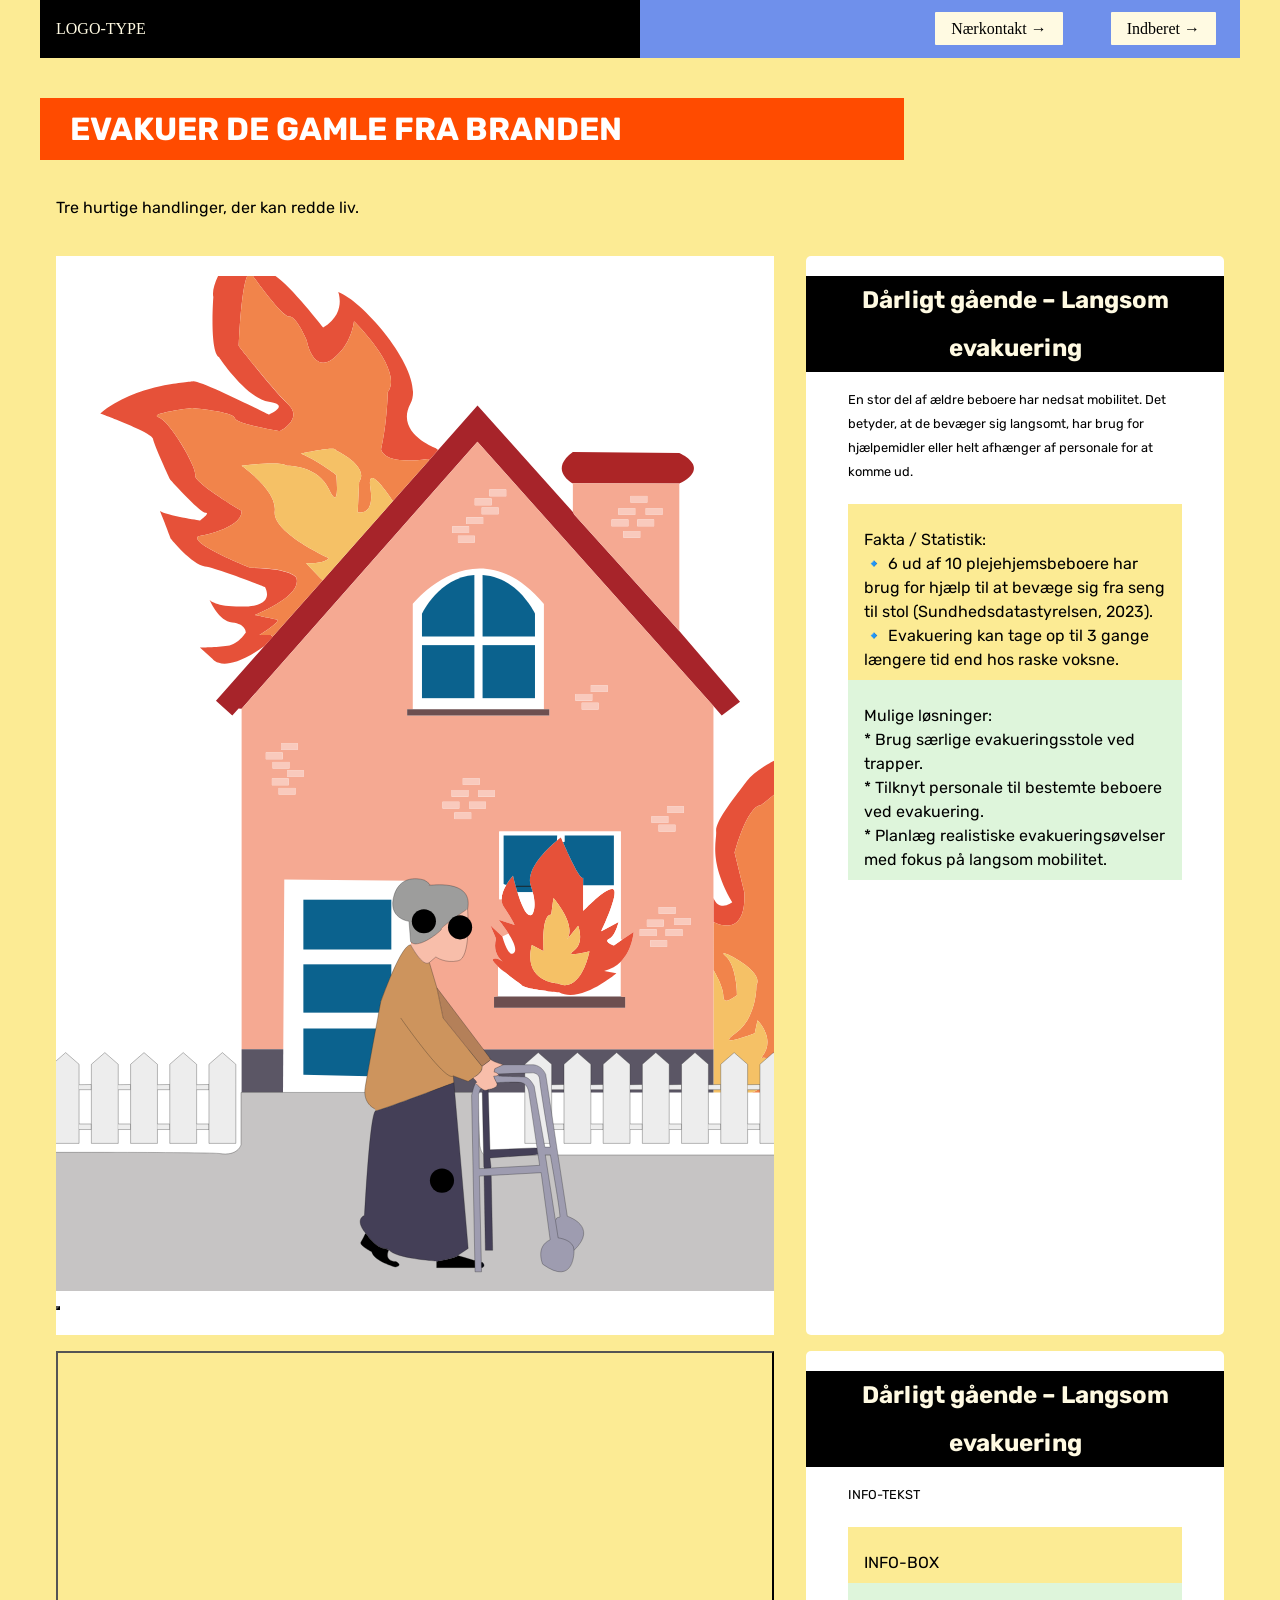
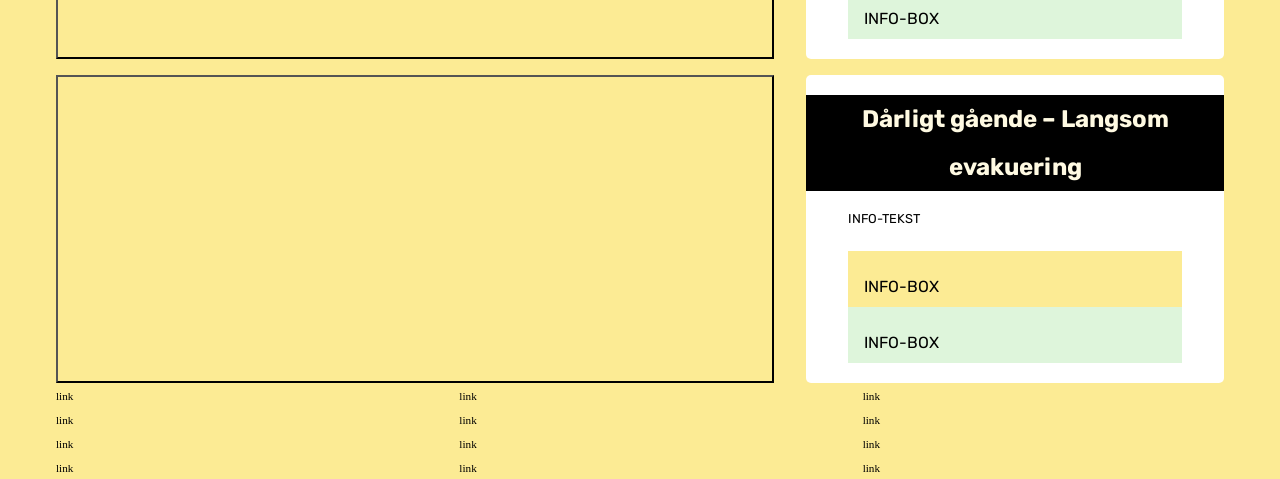
==== commit b8dc86b7: "Rettelser" ====
--- a/instruction.html
+++ b/instruction.html
@@ -34,8 +34,8 @@
     </header>
 
     <main>
-      <h1>INSTRUKTION</h1>
-      <p>Underoverskrift</p>
+      <h1>EVAKUER DE GAMLE FRA BRANDEN</h1>
+      <p>Tre hurtige handlinger, der kan redde liv.</p>
       <section class="info-graphic">
         <?xml version="1.0" encoding="UTF-8"?>
         <svg id="Lag_1" data-name="Lag 1" xmlns="http://www.w3.org/2000/svg" viewBox="0 0 595.28 841.89">
@@ -373,7 +373,32 @@
         <button id="hotspot-1"></button>
       </section>
       <section class="info-text">
-        <h2>Overskrift</h2>
+        <h2>Dårligt gående – Langsom evakuering</h2>
+        <article>
+          <p class="placeholder">En stor del af ældre beboere har nedsat mobilitet. Det betyder, at de bevæger sig langsomt, har brug for hjælpemidler eller helt afhænger af personale for at komme ud.</p>
+        </article>
+        <aside id="efficiency" class="info-box">Fakta / Statistik: 
+          <ul>🔹 6 ud af 10 plejehjemsbeboere har brug for hjælp til at bevæge sig fra seng til stol (Sundhedsdatastyrelsen, 2023).</ul> 
+          <ul> 🔹 Evakuering kan tage op til 3 gange længere tid end hos raske voksne.</ul></aside>
+        <aside id="requirement" class="info-box">Mulige løsninger: <ul>* Brug særlige evakueringsstole ved trapper.</ul> <ul> * Tilknyt personale til bestemte beboere ved evakuering.</ul> <ul> * Planlæg realistiske evakueringsøvelser med fokus på langsom mobilitet.</ul>
+</aside>
+      </section>
+      
+      <button id="hotspot-2"></button>
+      </section>
+      <section class="info-text">
+        <h2>Dårligt gående – Langsom evakuering</h2>
+        <article>
+          <p class="placeholder">INFO-TEKST</p>
+        </article>
+        <aside id="efficiency" class="info-box">INFO-BOX</aside>
+        <aside id="requirement" class="info-box">INFO-BOX</aside>
+      </section>
+      
+      <button id="hotspot-3"></button>
+      </section>
+      <section class="info-text">
+        <h2>Dårligt gående – Langsom evakuering</h2>
         <article>
           <p class="placeholder">INFO-TEKST</p>
         </article>
--- a/css/custom.css
+++ b/css/custom.css
@@ -1,20 +1,20 @@
 :root {
   /* Colours */
-  --color-bg: #cfceca; /* page background /*
+  --color-bg: #fceb94; /* page background /*
 
   /* Header */
-  --color-head-bg: #625e5c;
+  --color-head-bg: #ff4b00;
 
   /* Logotype */
-  --color-logotype-bg: #2a2828;
-  --color-text-logotype: #c1bfb8;
+  --color-logotype-bg: #000;
+  --color-text-logotype: #fffae2;
   --font-logotype-size: 1rem;
 
   /* Global menu */
-  --color-menu-bg: #5a5b5e;
+  --color-menu-bg: #6f90eb;
   /* Links */
-  --color-link-bg: #78766e;
-  --color-link-hover: #fff; /* used */
+  --color-link-bg: #fffae2;
+  --color-link-hover: grey; /* used */
   --color-link-active: #99958f; /* used */
   --border-radius-links: 1px;
 
@@ -23,12 +23,12 @@
   --font-sub1-size: 1rem;
   --font-h2-size: 1rem;
   --font-h3-size: 1rem;
-  --color-headline-bg: #4b4545;
-  --color-headline-text-page: #42413d;
+  --color-headline-bg: #000;
+  --color-headline-text-page: #fffae2;
 
   /* Tekst */
   --color-text: #000;
-  --color-text-inverted: #cdccc4;
+  --color-text-inverted: #fffae2;
 
   /*  Marginer */
   --margin-head-bottom: 5px;
@@ -37,20 +37,20 @@
   --border-radius: 5px;
 
   /* Cards */
-  --color-card-bg: #8a8585;
-  --color-cta-card-bg: #d5d2d0;
+  --color-card-bg: #ffffff;
+  --color-cta-card-bg: #ff4b00;
   /* news-cards */
-  --color-news-bg: #dbdad4;
-  --color-news-bg-inverted: #585a5e;
-  --color-cta-newscard-bg: #787473;
-  --color-cta-newscard-bg-inverted: #7b7d83;
+  --color-news-bg: #fffae2;
+  --color-news-bg-inverted: #dbe2f5;
+  --color-cta-newscard-bg: #ffa680;
+  --color-cta-newscard-bg-inverted: #6f90eb;
 
   /* Fonts */
   --font-family-sans: ui-sans-serif;
-  /* --font-weight-light: 300;
+  --font-weight-light: 300;
   --font-weight-regular: 400;
   --font-weight-medium: 500;
-  --font-weight-bold: 700; */
+  --font-weight-bold: 700;
 
   /* Text sizes */
   --logotype-size: 1rem;
@@ -63,7 +63,7 @@
   --form-submit-size: 1rem;
 
   /* Infographics */
-  --color-info-bg: #676161;
-  --color-infobox-1-bg: #cfcec6;
-  --color-infobox-2-bg: #969995;
+  --color-info-bg: #fff;
+  --color-infobox-1-bg: #fceb94;
+  --color-infobox-2-bg: #def5db;
 }
--- a/css/general.css
+++ b/css/general.css
@@ -1,5 +1,5 @@
 html {
-  font-family: var(--font-family-sans);
+  font-family: "Rubik";
   color: var(--color-text);
   background-color: var(--color-bg);
 }
@@ -30,11 +30,11 @@
 }
 
 h1 {
-  font-size: var(--font-h1-size);
-  font-weight: var(--font-weight-bold);
-  color: var(--color-text-inverted);
+  font-size: 48;
+  font-weight: bold;
+  color: #fff;
   margin: 5px 0;
-  line-height: 1.3rem;
+  line-height: 2rem;
   text-align: left;
 }
 
@@ -43,36 +43,38 @@
   margin: 40px 0 20px 0;
   padding: 15px 30px;
   background-color: var(--color-head-bg);
-  font-size: var(--font-h2-size);
+  font-size: 36;
 }
 
 #instruction p {
   grid-column: 1/-1;
   margin-bottom: 20px;
-  font-size: var(--font-h2-size);
+  font-size: 36;
   line-height: 1.5rem;
 }
 
 .sub {
-  font-size: var(--font-sub1-size);
-  font-weight: var(--font-weight-light);
-  color: var(--color-text-inverted);
+  font-size: 48;
+  font-weight: lighter;
+  color: white;
 }
 
 h2 {
-  font-size: var(--headline2-size);
+  font-size: 36;
+  font-weight: bold;
 }
 
 h3 {
-  font-size: var(--headline3-size);
+  font-size: 32;
+  font-weight: bold;
 }
 
-main>h1 {
+main > h1 {
   width: calc(80% - 6rem);
 }
 
 /* NAVIGATION STRUCTURES */
-header>nav {
+header > nav {
   height: 100%;
   background-color: var(--color-menu-bg);
 }
@@ -99,10 +101,10 @@
   height: 3.6rem;
 }
 
-#logotype-wrapper>a {
+#logotype-wrapper > a {
   color: var(--color-text-logotype);
   font-size: var(--font-logotype-size);
-  font-weight: var(--font-weight-medium);
+  font-weight: medium;
   width: max-content;
   margin-left: 1rem;
 }
@@ -118,7 +120,7 @@
 }
 
 /* Pilen efter menu-tekst */
-header>nav li>a:after {
+header > nav li > a:after {
   content: " \2192";
 }
 
@@ -134,4 +136,4 @@
 /* FOOTER */
 footer a {
   font-size: 0.7rem;
-}+}
--- a/css/cards.css
+++ b/css/cards.css
@@ -53,19 +53,19 @@
 }
 .news_card:first-child:before {
   content: "BREAKING NEWS";
-  background-color: var(--color-headline-bg);
-  color: var(--color-headline-text-page);
-  font-size: var(--font-h3-size);
-  font-weight: var(--font-weight-medium);
+  background-color: black;
+  color: #fffae2;
+  font-size: 32;
+  font-weight: medium;
   text-align: center;
   line-height: 1rem;
   padding: calc(1.1rem / 1.5) 0 calc(1.1rem / 2) 0;
 }
 .news_card:first-child {
-  border-radius: var(--border-radius) var(--border-radius) 0 0;
+  border-radius: 25px 25px 0 0;
 }
 .news_card:last-child {
-  border-radius: 0 0 var(--border-radius) var(--border-radius);
+  border-radius: 0 0 25px 25px;
 }
 
 .news_card .cta_btn {
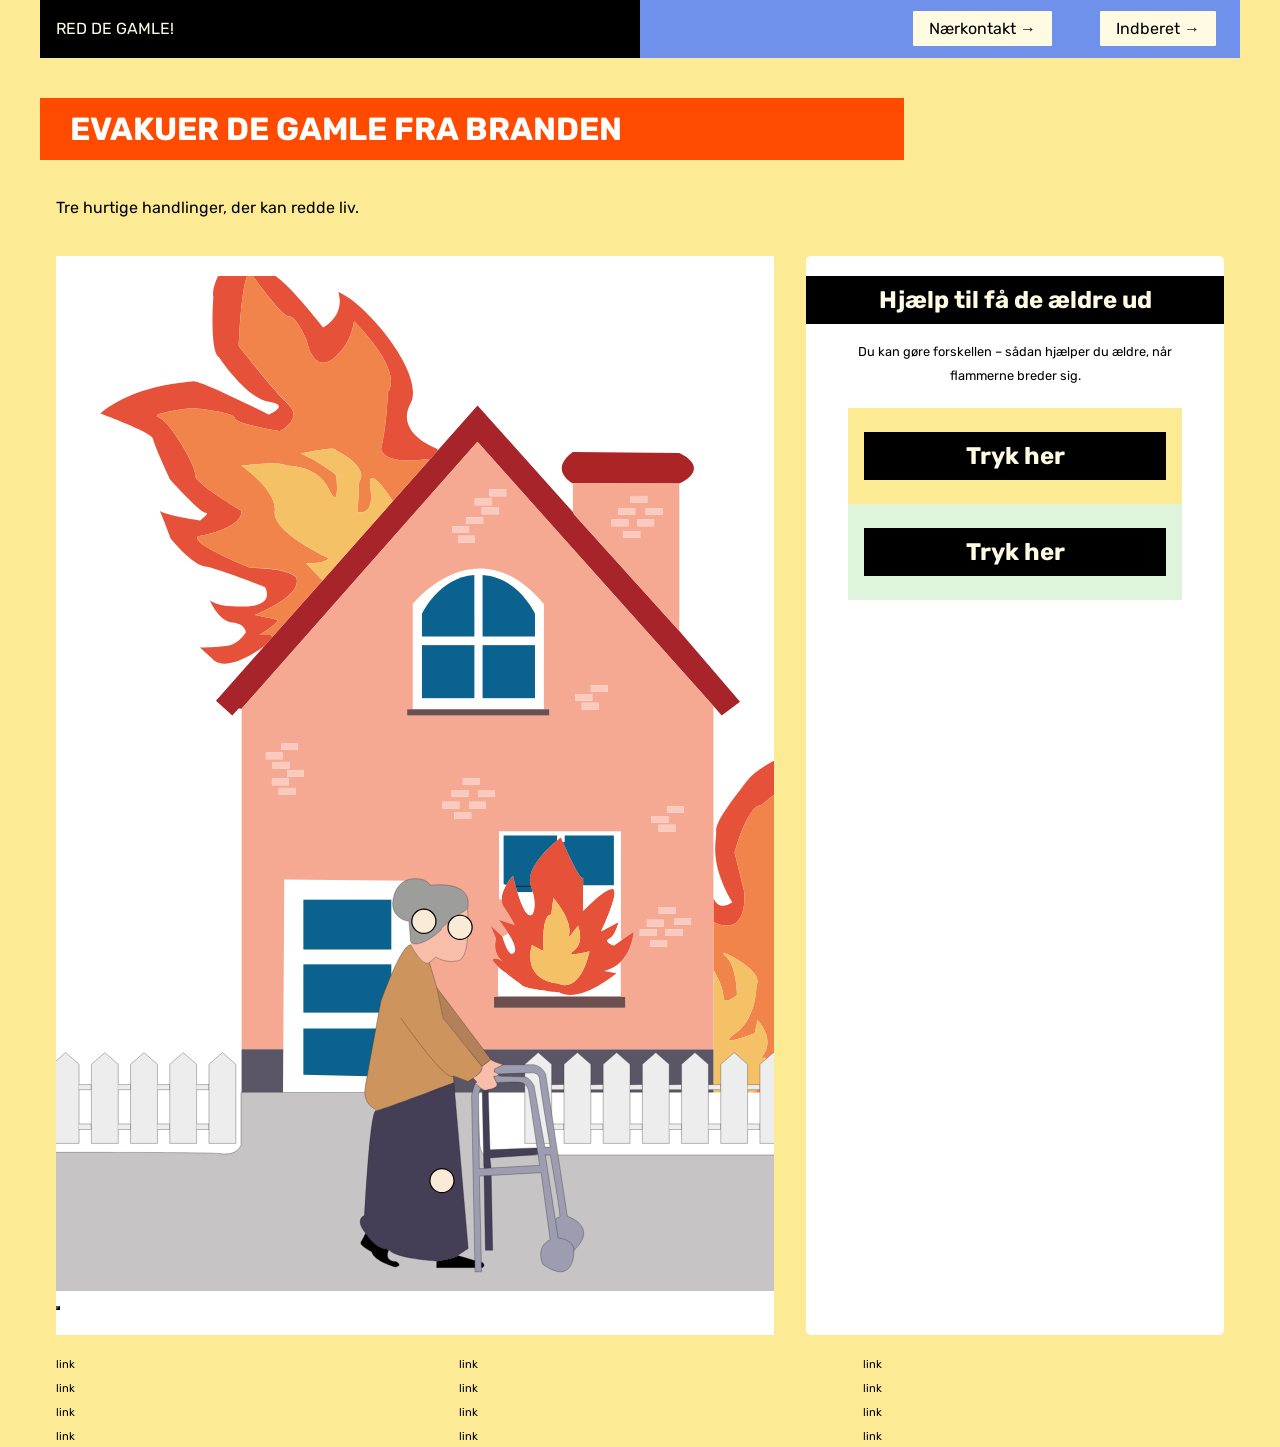
==== commit 0605bd07: "Nye rettelser" ====
--- a/instruction.html
+++ b/instruction.html
@@ -19,7 +19,7 @@
     <header>
       <nav>
         <div id="logotype-wrapper" class="logo">
-          <a href="index.html"> LOGO-TYPE </a>
+          <a href="index.html"> RED DE GAMLE! </a>
         </div>
         <ul class="menu">
           <li><a class="menuItem" href="instruction.html">Nærkontakt </a></li>
@@ -373,38 +373,16 @@
         <button id="hotspot-1"></button>
       </section>
       <section class="info-text">
-        <h2>Dårligt gående – Langsom evakuering</h2>
+        <h2 class="title">Hjælp til få de ældre ud</h2>
         <article>
-          <p class="placeholder">En stor del af ældre beboere har nedsat mobilitet. Det betyder, at de bevæger sig langsomt, har brug for hjælpemidler eller helt afhænger af personale for at komme ud.</p>
+          <p class="placeholder">Du kan gøre forskellen – sådan hjælper du ældre, når flammerne breder sig.</p>
         </article>
-        <aside id="efficiency" class="info-box">Fakta / Statistik: 
-          <ul>🔹 6 ud af 10 plejehjemsbeboere har brug for hjælp til at bevæge sig fra seng til stol (Sundhedsdatastyrelsen, 2023).</ul> 
-          <ul> 🔹 Evakuering kan tage op til 3 gange længere tid end hos raske voksne.</ul></aside>
-        <aside id="requirement" class="info-box">Mulige løsninger: <ul>* Brug særlige evakueringsstole ved trapper.</ul> <ul> * Tilknyt personale til bestemte beboere ved evakuering.</ul> <ul> * Planlæg realistiske evakueringsøvelser med fokus på langsom mobilitet.</ul>
+        <aside id="efficiency" class="info-box">
+          <h2>Tryk her</h2>
+        </aside>
+        <aside id="requirement" class="info-box">
+          <h2>Tryk her</h2>
 </aside>
-      </section>
-      
-      <button id="hotspot-2"></button>
-      </section>
-      <section class="info-text">
-        <h2>Dårligt gående – Langsom evakuering</h2>
-        <article>
-          <p class="placeholder">INFO-TEKST</p>
-        </article>
-        <aside id="efficiency" class="info-box">INFO-BOX</aside>
-        <aside id="requirement" class="info-box">INFO-BOX</aside>
-      </section>
-      
-      <button id="hotspot-3"></button>
-      </section>
-      <section class="info-text">
-        <h2>Dårligt gående – Langsom evakuering</h2>
-        <article>
-          <p class="placeholder">INFO-TEKST</p>
-        </article>
-        <aside id="efficiency" class="info-box">INFO-BOX</aside>
-        <aside id="requirement" class="info-box">INFO-BOX</aside>
-      </section>
     </main>
 
     <footer>
--- a/css/custom.css
+++ b/css/custom.css
@@ -46,7 +46,7 @@
   --color-cta-newscard-bg-inverted: #6f90eb;
 
   /* Fonts */
-  --font-family-sans: ui-sans-serif;
+  --font-family-sans: "Rubrik";
   --font-weight-light: 300;
   --font-weight-regular: 400;
   --font-weight-medium: 500;
--- a/css/general.css
+++ b/css/general.css
@@ -84,7 +84,7 @@
 }
 
 a {
-  font-family: var(--font-family-sans);
+  font-family: "Rubik";
 }
 
 nav a {
@@ -94,19 +94,25 @@
 
 /* Måske skal du lave en ny regel for logotype-wrapper, når du har lavet din logotype */
 #logotype-wrapper {
-  background-color: var(--color-logotype-bg);
+  background-color: #000;
   display: flex;
   justify-content: flex-start;
   align-items: center;
   height: 3.6rem;
+  font-family: "Rubik";
 }
 
 #logotype-wrapper > a {
-  color: var(--color-text-logotype);
-  font-size: var(--font-logotype-size);
+  color: #fffae2;
+  font-size: 48;
   font-weight: medium;
   width: max-content;
   margin-left: 1rem;
+}
+
+.logotype-wrapper {
+  font-size: 48;
+  font-family: "Runrik";
 }
 
 /* Global menu */
@@ -137,3 +143,13 @@
 footer a {
   font-size: 0.7rem;
 }
+
+.hotspot {
+  fill: antiquewhite;
+  stroke: black;
+}
+
+.hotspot:hover {
+  cursor: pointer;
+  filter: grayscale(100);
+}
--- a/css/infographic.css
+++ b/css/infographic.css
@@ -32,7 +32,9 @@
   line-height: 1.3;
   margin: 0 0 1.2rem 0;
   padding: 0;
+  text-align: center;
 }
+
 .info-box {
   padding: 1.5rem 1rem 0.5rem 1rem;
   background-color: var(--color-infobox-1-bg);
@@ -40,3 +42,7 @@
 .info-box:nth-of-type(2n) {
   background-color: var(--color-infobox-2-bg);
 }
+
+aside {
+  line-height: 2em;
+}
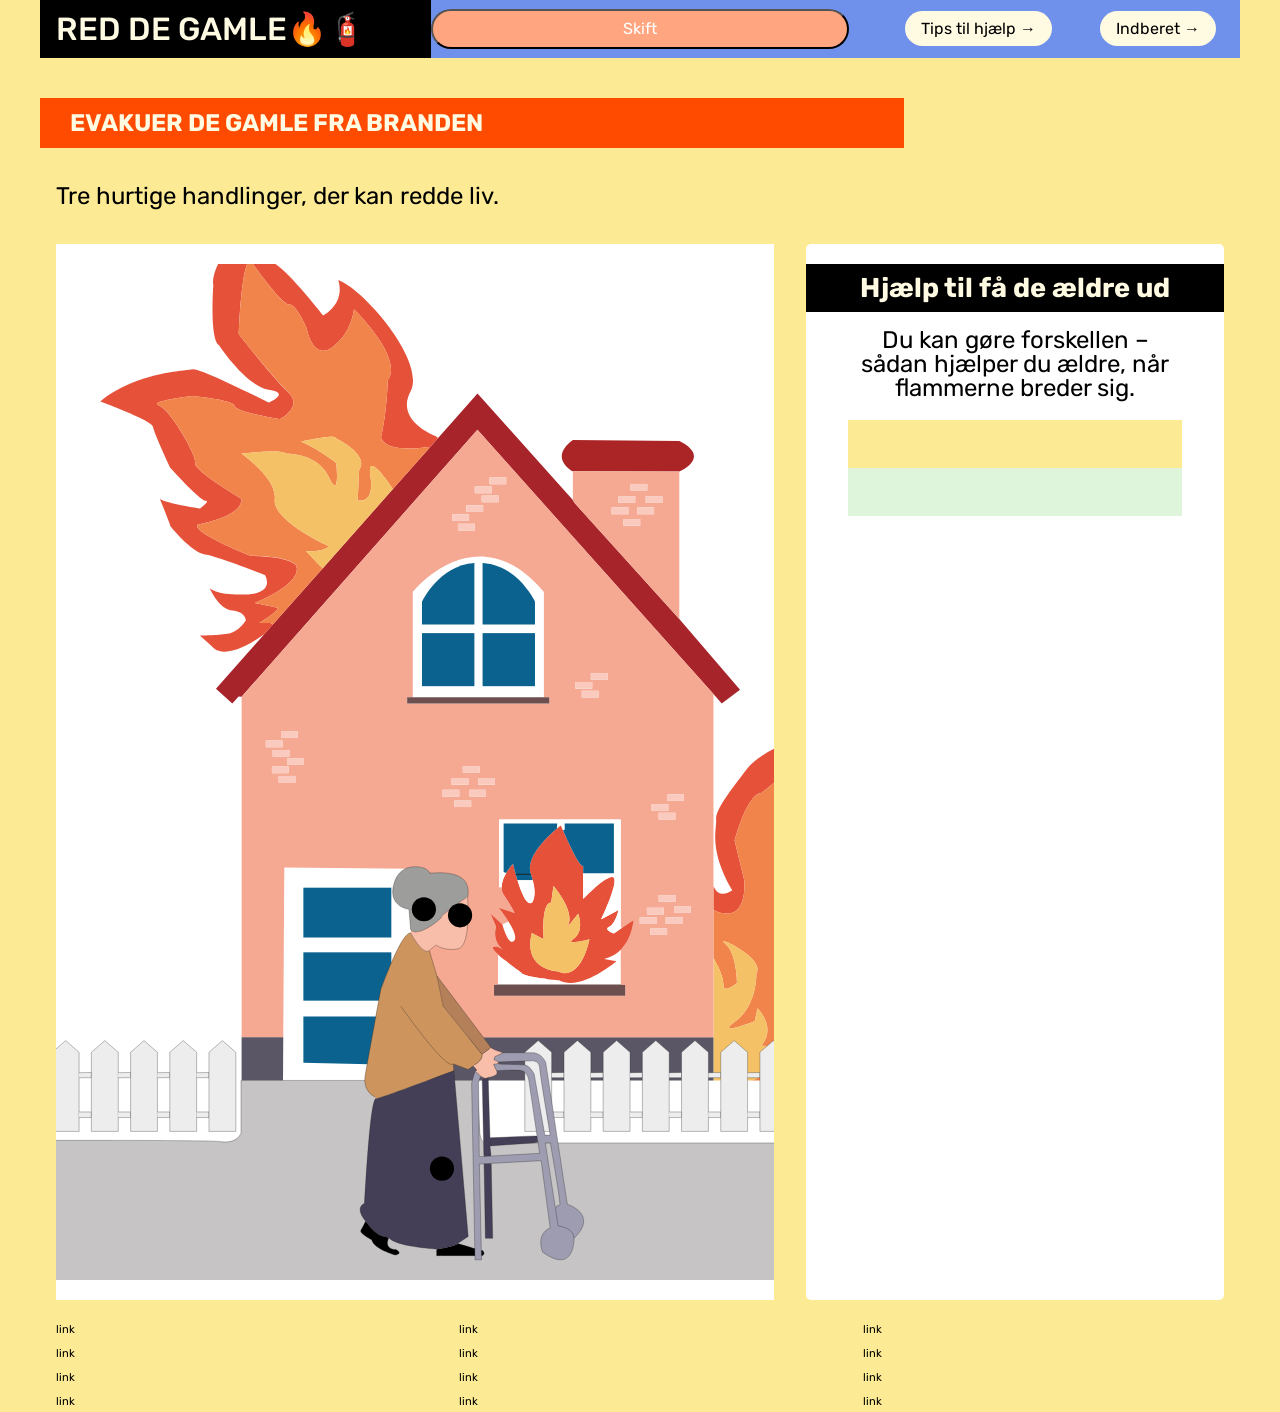
==== commit f10e9a72: "Dark mode" ====
--- a/instruction.html
+++ b/instruction.html
@@ -19,10 +19,11 @@
     <header>
       <nav>
         <div id="logotype-wrapper" class="logo">
-          <a href="index.html"> RED DE GAMLE! </a>
+          <a href="index.html">RED DE GAMLE🔥🧯</a>
         </div>
+        <button id="toggle">Skift</button>
         <ul class="menu">
-          <li><a class="menuItem" href="instruction.html">Nærkontakt </a></li>
+          <li><a class="menuItem" href="instruction.html">Tips til hjælp</a></li>
           <li><a class="menuItem" href="register.html">Indberet</a></li>
         </ul>
         <button class="burger">
@@ -370,7 +371,6 @@
           <circle id="circle-hotspot2" class="hotspot" cx="335" cy="540" r="10" />
           <circle id="circle-hotspot3" class="hotspot" cx="320" cy="750" r="10" />
         </svg>
-        <button id="hotspot-1"></button>
       </section>
       <section class="info-text">
         <h2 class="title">Hjælp til få de ældre ud</h2>
@@ -378,10 +378,10 @@
           <p class="placeholder">Du kan gøre forskellen – sådan hjælper du ældre, når flammerne breder sig.</p>
         </article>
         <aside id="efficiency" class="info-box">
-          <h2>Tryk her</h2>
+          <h2></h2>
         </aside>
         <aside id="requirement" class="info-box">
-          <h2>Tryk her</h2>
+          <h2></h2>
 </aside>
     </main>
 
@@ -413,5 +413,6 @@
     </footer>
     <script src="js/burger.js"></script>
     <script src="js/main.js"></script>
+    <script src="js/darkmode.js"></script>
   </body>
 </html>
--- a/css/custom.css
+++ b/css/custom.css
@@ -1,6 +1,7 @@
-:root {
+html {
+  color-scheme: light;
   /* Colours */
-  --color-bg: #fceb94; /* page background /*
+  --color-bg: light-dark(#fceb94, #707070); /* page background /*
 
   /* Header */
   --color-head-bg: #ff4b00;
@@ -8,27 +9,37 @@
   /* Logotype */
   --color-logotype-bg: #000;
   --color-text-logotype: #fffae2;
-  --font-logotype-size: 1rem;
+  --font-logotype-size: 2rem;
 
   /* Global menu */
   --color-menu-bg: #6f90eb;
   /* Links */
   --color-link-bg: #fffae2;
-  --color-link-hover: grey; /* used */
+  --color-link-hover: #fff; /* used */
   --color-link-active: #99958f; /* used */
-  --border-radius-links: 1px;
+  --border-radius-links: 37px;
+  a.cta_btn {
+    color: #fffae2;
+  }
 
+  button {
+    background-color: var(--color-cta-newscard-bg);
+    color: #fff;
+    border-radius: 37px;
+    padding: 0.25rlh 0.5rlh;
+    cursor: pointer;
+  }
   /* Headlines og rubrik */
-  --font-h1-size: 1rem;
-  --font-sub1-size: 1rem;
-  --font-h2-size: 1rem;
+  --font-h1-size: 2.5rem;
+  --font-sub1-size: 1.7rem;
+  --font-h2-size: 1.5rem;
   --font-h3-size: 1rem;
-  --color-headline-bg: #000;
-  --color-headline-text-page: #fffae2;
+  --color-headline-bg: light-dark(#000, #fff9e3);
+  --color-headline-text-page: light-dark(#fffae2, #494949);
 
   /* Tekst */
-  --color-text: #000;
-  --color-text-inverted: #fffae2;
+  --color-text: light-dark(#000, #fff9e3);
+  --color-text-inverted: light-dark(#fffae2, #494949);
 
   /*  Marginer */
   --margin-head-bottom: 5px;
@@ -37,16 +48,16 @@
   --border-radius: 5px;
 
   /* Cards */
-  --color-card-bg: #ffffff;
-  --color-cta-card-bg: #ff4b00;
+  --color-card-bg: light-dark(#fff, #272727);
+  --color-cta-card-bg: light-dark(#ff4b00, #fe4b01);
   /* news-cards */
-  --color-news-bg: #fffae2;
-  --color-news-bg-inverted: #dbe2f5;
-  --color-cta-newscard-bg: #ffa680;
-  --color-cta-newscard-bg-inverted: #6f90eb;
+  --color-news-bg: light-dark(#fffae2, #494949);
+  --color-news-bg-inverted: light-dark(#dbe2f5, #272727);
+  --color-cta-newscard-bg: light-dark(#ffa680, #7a5848);
+  --color-cta-newscard-bg-inverted: light-dark(#6f90eb, #3f4860);
 
   /* Fonts */
-  --font-family-sans: "Rubrik";
+  --font-family-sans: "Rubik", ui-sans-serif;
   --font-weight-light: 300;
   --font-weight-regular: 400;
   --font-weight-medium: 500;
@@ -55,15 +66,18 @@
   /* Text sizes */
   --logotype-size: 1rem;
   --headline1-size: 2rem;
-  --headline2-size: 1rem;
-  --headline3-size: 1rem;
+  --headline2-size: 1.7rem;
+  --headline3-size: 1.5rem;
   --bodytext-size: 1rem;
   --cta-text-size: 1rem;
   --followup-text-size: 1rem;
   --form-submit-size: 1rem;
 
   /* Infographics */
-  --color-info-bg: #fff;
-  --color-infobox-1-bg: #fceb94;
-  --color-infobox-2-bg: #def5db;
+  --color-info-bg: light-dark(#fff, #272727);
+  --color-infobox-1-bg: light-dark(#fceb94, #777153);
+  --color-infobox-2-bg: light-dark(#def5db, #586456);
 }
+html.dark {
+  color-scheme: dark;
+}
--- a/css/general.css
+++ b/css/general.css
@@ -1,5 +1,5 @@
 html {
-  font-family: "Rubik";
+  font-family: var(--font-family-sans);
   color: var(--color-text);
   background-color: var(--color-bg);
 }
@@ -24,18 +24,24 @@
   column-gap: 1rem;
 }
 
+#icon {
+  width: 17%;
+  padding-top: 1rem;
+}
+
 main section {
   padding: 20px;
   border-radius: var(--border-radius);
 }
 
 h1 {
-  font-size: 48;
-  font-weight: bold;
-  color: #fff;
+  font-size: var(--font-h1-size);
+  font-weight: var(--font-weight-bold);
+  color: var(--color-text-inverted);
   margin: 5px 0;
-  line-height: 2rem;
+  line-height: 1.3rem;
   text-align: left;
+  padding-top: 40px;
 }
 
 #instruction h1,
@@ -43,30 +49,28 @@
   margin: 40px 0 20px 0;
   padding: 15px 30px;
   background-color: var(--color-head-bg);
-  font-size: 36;
+  font-size: var(--font-h2-size);
 }
 
 #instruction p {
   grid-column: 1/-1;
   margin-bottom: 20px;
-  font-size: 36;
+  font-size: var(--font-h2-size);
   line-height: 1.5rem;
 }
 
 .sub {
-  font-size: 48;
-  font-weight: lighter;
-  color: white;
+  font-size: var(--font-sub1-size);
+  font-weight: var(--font-weight-light);
+  color: var(--color-text-inverted);
 }
 
 h2 {
-  font-size: 36;
-  font-weight: bold;
+  font-size: var(--headline2-size);
 }
 
 h3 {
-  font-size: 32;
-  font-weight: bold;
+  font-size: var(--headline3-size);
 }
 
 main > h1 {
@@ -84,7 +88,7 @@
 }
 
 a {
-  font-family: "Rubik";
+  font-family: var(--font-family-sans);
 }
 
 nav a {
@@ -94,35 +98,29 @@
 
 /* Måske skal du lave en ny regel for logotype-wrapper, når du har lavet din logotype */
 #logotype-wrapper {
-  background-color: #000;
+  background-color: var(--color-logotype-bg);
   display: flex;
   justify-content: flex-start;
   align-items: center;
   height: 3.6rem;
-  font-family: "Rubik";
 }
 
 #logotype-wrapper > a {
-  color: #fffae2;
-  font-size: 48;
-  font-weight: medium;
+  color: var(--color-text-logotype);
+  font-size: var(--font-logotype-size);
+  font-weight: var(--font-weight-medium);
   width: max-content;
   margin-left: 1rem;
-}
-
-.logotype-wrapper {
-  font-size: 48;
-  font-family: "Runrik";
 }
 
 /* Global menu */
 header nav li a {
   margin: 1.5rem;
   background-color: var(--color-link-bg);
-  color: var(--color-text);
+  color: #000;
   font-size: var(--followup-text-size);
   padding: 0.5rem 1rem;
-  border-radius: var(--border-radius-links);
+  border-radius: 37px;
 }
 
 /* Pilen efter menu-tekst */
@@ -143,13 +141,3 @@
 footer a {
   font-size: 0.7rem;
 }
-
-.hotspot {
-  fill: antiquewhite;
-  stroke: black;
-}
-
-.hotspot:hover {
-  cursor: pointer;
-  filter: grayscale(100);
-}
--- a/css/cards.css
+++ b/css/cards.css
@@ -4,7 +4,7 @@
   grid-template-columns: 3fr 5fr;
   gap: 10px;
   padding: 40px 0 40px 20px;
-  border-radius: var(--border-radius);
+  border-radius: 37px;
   height: minmax(200px, min-content);
 }
 .daily_text {
@@ -21,10 +21,12 @@
 .daily_text p {
   padding-right: 2rem;
   margin: 0 0 1rem 0;
+  font-size: 1.5rem;
 }
 .daily_text .cta_btn {
   justify-self: left;
   width: 80%;
+  font-size: 1.5rem;
 }
 .daily_img {
   width: 100%;
@@ -50,27 +52,36 @@
 }
 .news_card p {
   margin: 0 0 1rem 0;
+  font-size: 1.5rem;
+  padding-top: 1rem;
 }
 .news_card:first-child:before {
   content: "BREAKING NEWS";
-  background-color: black;
-  color: #fffae2;
-  font-size: 32;
+  background-color: var(--color-headline-bg);
+  color: var(--color-headline-text-page);
+  font-size: 25px;
   font-weight: medium;
   text-align: center;
   line-height: 1rem;
   padding: calc(1.1rem / 1.5) 0 calc(1.1rem / 2) 0;
+  margin-top: 30px;
 }
 .news_card:first-child {
-  border-radius: 25px 25px 0 0;
+  border-radius: 37px 37px 0 0;
 }
 .news_card:last-child {
-  border-radius: 0 0 25px 25px;
+  border-radius: 0 0 37px 37px;
 }
 
 .news_card .cta_btn {
   justify-self: center;
+  font-size: 1.5rem;
 }
+
+h4 {
+  font-size: 1.5rem;
+}
+
 .cta_btn {
   display: inline-block;
   padding: 0.4rem 1rem;
@@ -78,7 +89,7 @@
   color: var(--color-text-inverted);
   text-decoration: none;
   width: max-content;
-  border-radius: var(--border-radius);
+  border-radius: 37px;
 }
 .news_card .cta_btn {
   background-color: var(--color-cta-newscard-bg);
@@ -91,3 +102,28 @@
   content: "\2192";
   margin-left: 1rem;
 }
+
+[popover] {
+  max-height: 90vh;
+  max-width: 80ch;
+  width: 90vw;
+}
+
+[popover] {
+  padding: 1rem;
+
+  button {
+    position: sticky;
+    top: 0;
+    justify-self: end;
+  }
+
+  &:popover-open {
+    display: grid;
+    margin: auto;
+  }
+
+  &::backdrop {
+    background: #0008;
+  }
+}
--- a/css/infographic.css
+++ b/css/infographic.css
@@ -38,6 +38,7 @@
 .info-box {
   padding: 1.5rem 1rem 0.5rem 1rem;
   background-color: var(--color-infobox-1-bg);
+  font-size: 1.3rem;
 }
 .info-box:nth-of-type(2n) {
   background-color: var(--color-infobox-2-bg);
@@ -46,3 +47,7 @@
 aside {
   line-height: 2em;
 }
+
+.placeholder {
+  font-size: 20;
+}
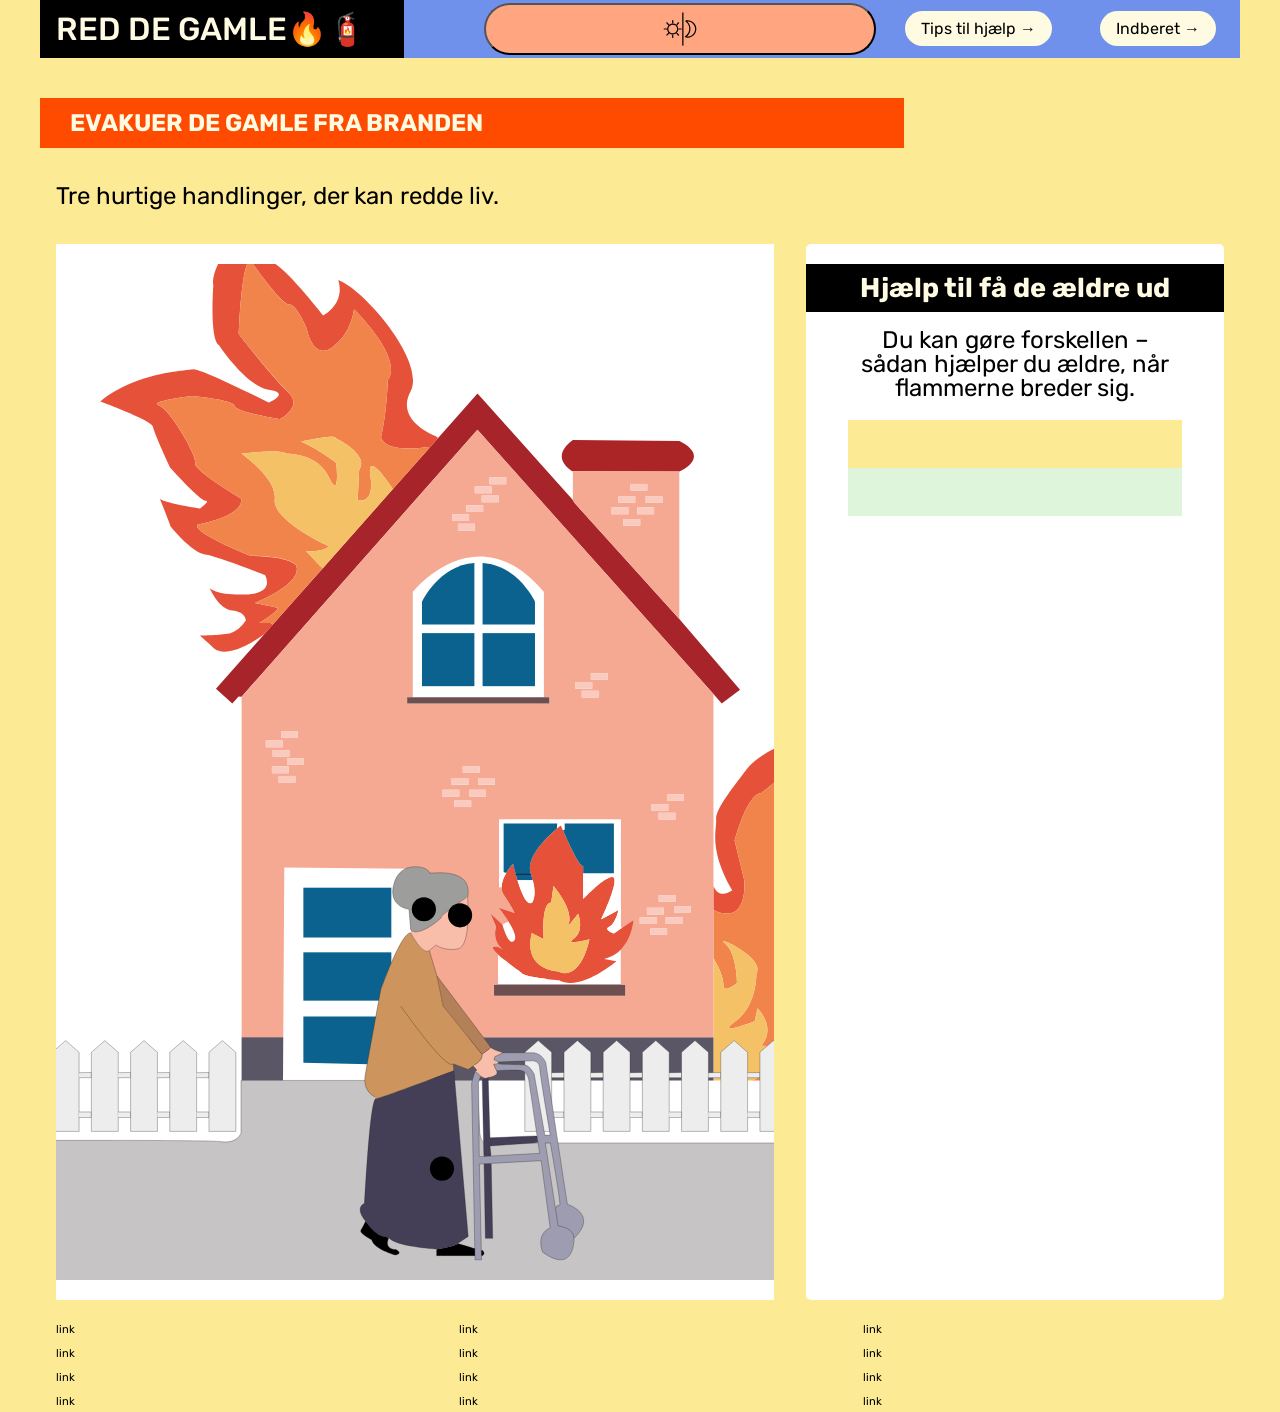
==== commit ae684ef0: "Button dark mode" ====
--- a/instruction.html
+++ b/instruction.html
@@ -21,7 +21,7 @@
         <div id="logotype-wrapper" class="logo">
           <a href="index.html">RED DE GAMLE🔥🧯</a>
         </div>
-        <button id="toggle">Skift</button>
+        <button id="toggle"><img src="img/day-and-night.svg" alt=""></button>
         <ul class="menu">
           <li><a class="menuItem" href="instruction.html">Tips til hjælp</a></li>
           <li><a class="menuItem" href="register.html">Indberet</a></li>
--- a/css/general.css
+++ b/css/general.css
@@ -141,3 +141,23 @@
 footer a {
   font-size: 0.7rem;
 }
+
+#toggle img {
+  width: 10%;
+  align-items: center;
+}
+
+#toggle {
+  display: flex;
+  justify-content: center;
+  align-items: center;
+  margin-left: 5em;
+}
+
+button:hover {
+  background: #222;
+}
+/* Active-styles (imens man klikker) */
+button:active {
+  scale: 0.98;
+}
